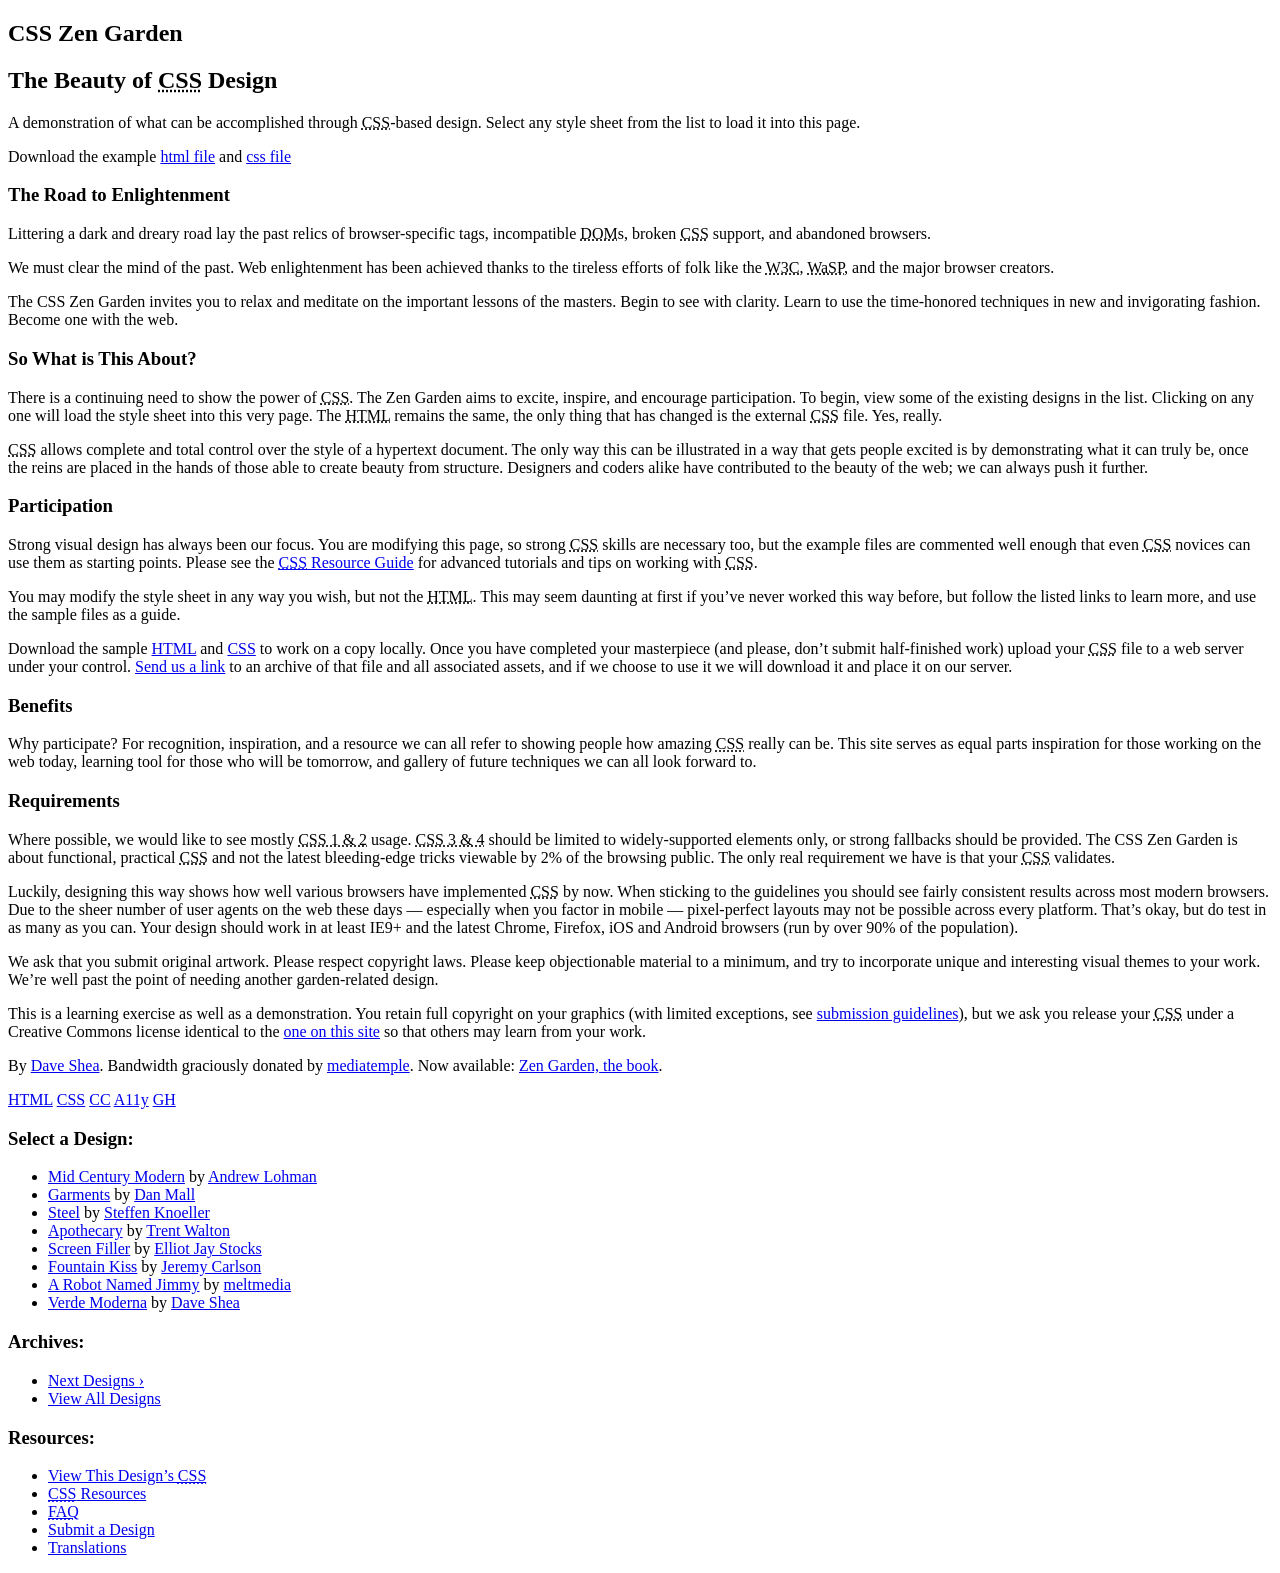
==== src/zen_index.html @ ac17bd85 "added zen garden html and css" ====
<!DOCTYPE html>
<html lang="en">
<head>
	<meta charset="utf-8">
	<title>CSS Zen Garden: The Beauty of CSS Design</title>

	<link rel="stylesheet" media="screen" href="style.css?v=8may2013">
	<link rel="alternate" type="application/rss+xml" title="RSS" href="http://www.csszengarden.com/zengarden.xml">

	<meta name="viewport" content="width=device-width, initial-scale=1.0">
	<meta name="author" content="Dave Shea">
	<meta name="description" content="A demonstration of what can be accomplished visually through CSS-based design.">
	<meta name="robots" content="all">


	<!--[if lt IE 9]>
	<script src="script/html5shiv.js"></script>
	<![endif]-->
</head>

<!--



	View source is a feature, not a bug. Thanks for your curiosity and
	interest in participating!

	Here are the submission guidelines for the new and improved csszengarden.com:

	- CSS3? Of course! Prefix for ALL browsers where necessary.
	- go responsive; test your layout at multiple screen sizes.
	- your browser testing baseline: IE9+, recent Chrome/Firefox/Safari, and iOS/Android
	- Graceful degradation is acceptable, and in fact highly encouraged.
	- use classes for styling. Don't use ids.
	- web fonts are cool, just make sure you have a license to share the files. Hosted 
	  services that are applied via the CSS file (ie. Google Fonts) will work fine, but
	  most that require custom HTML won't. TypeKit is supported, see the readme on this
	  page for usage instructions: https://github.com/mezzoblue/csszengarden.com/

	And a few tips on building your CSS file:

	- use :first-child, :last-child and :nth-child to get at non-classed elements
	- use ::before and ::after to create pseudo-elements for extra styling
	- use multiple background images to apply as many as you need to any element
	- use the Kellum Method for image replacement, if still needed. http://goo.gl/GXxdI
	- don't rely on the extra divs at the bottom. Use ::before and ::after instead.

		
-->

<body id="css-zen-garden">
<div class="page-wrapper">

	<section class="intro" id="zen-intro">
		<header role="banner">
			<h1>CSS Zen Garden</h1>
			<h2>The Beauty of <abbr title="Cascading Style Sheets">CSS</abbr> Design</h2>
		</header>

		<div class="summary" id="zen-summary" role="article">
			<p>A demonstration of what can be accomplished through <abbr title="Cascading Style Sheets">CSS</abbr>-based design. Select any style sheet from the list to load it into this page.</p>
			<p>Download the example <a href="/examples/index" title="This page's source HTML code, not to be modified.">html file</a> and <a href="/examples/style.css" title="This page's sample CSS, the file you may modify.">css file</a></p>
		</div>

		<div class="preamble" id="zen-preamble" role="article">
			<h3>The Road to Enlightenment</h3>
			<p>Littering a dark and dreary road lay the past relics of browser-specific tags, incompatible <abbr title="Document Object Model">DOM</abbr>s, broken <abbr title="Cascading Style Sheets">CSS</abbr> support, and abandoned browsers.</p>
			<p>We must clear the mind of the past. Web enlightenment has been achieved thanks to the tireless efforts of folk like the <abbr title="World Wide Web Consortium">W3C</abbr>, <abbr title="Web Standards Project">WaSP</abbr>, and the major browser creators.</p>
			<p>The CSS Zen Garden invites you to relax and meditate on the important lessons of the masters. Begin to see with clarity. Learn to use the time-honored techniques in new and invigorating fashion. Become one with the web.</p>
		</div>
	</section>

	<div class="main supporting" id="zen-supporting" role="main">
		<div class="explanation" id="zen-explanation" role="article">
			<h3>So What is This About?</h3>
			<p>There is a continuing need to show the power of <abbr title="Cascading Style Sheets">CSS</abbr>. The Zen Garden aims to excite, inspire, and encourage participation. To begin, view some of the existing designs in the list. Clicking on any one will load the style sheet into this very page. The <abbr title="HyperText Markup Language">HTML</abbr> remains the same, the only thing that has changed is the external <abbr title="Cascading Style Sheets">CSS</abbr> file. Yes, really.</p>
			<p><abbr title="Cascading Style Sheets">CSS</abbr> allows complete and total control over the style of a hypertext document. The only way this can be illustrated in a way that gets people excited is by demonstrating what it can truly be, once the reins are placed in the hands of those able to create beauty from structure. Designers and coders alike have contributed to the beauty of the web; we can always push it further.</p>
		</div>

		<div class="participation" id="zen-participation" role="article">
			<h3>Participation</h3>
			<p>Strong visual design has always been our focus. You are modifying this page, so strong <abbr title="Cascading Style Sheets">CSS</abbr> skills are necessary too, but the example files are commented well enough that even <abbr title="Cascading Style Sheets">CSS</abbr> novices can use them as starting points. Please see the <a href="http://www.mezzoblue.com/zengarden/resources/" title="A listing of CSS-related resources"><abbr title="Cascading Style Sheets">CSS</abbr> Resource Guide</a> for advanced tutorials and tips on working with <abbr title="Cascading Style Sheets">CSS</abbr>.</p>
			<p>You may modify the style sheet in any way you wish, but not the <abbr title="HyperText Markup Language">HTML</abbr>. This may seem daunting at first if you&#8217;ve never worked this way before, but follow the listed links to learn more, and use the sample files as a guide.</p>
			<p>Download the sample <a href="/examples/index" title="This page's source HTML code, not to be modified.">HTML</a> and <a href="/examples/style.css" title="This page's sample CSS, the file you may modify.">CSS</a> to work on a copy locally. Once you have completed your masterpiece (and please, don&#8217;t submit half-finished work) upload your <abbr title="Cascading Style Sheets">CSS</abbr> file to a web server under your control. <a href="http://www.mezzoblue.com/zengarden/submit/" title="Use the contact form to send us your CSS file">Send us a link</a> to an archive of that file and all associated assets, and if we choose to use it we will download it and place it on our server.</p>
		</div>

		<div class="benefits" id="zen-benefits" role="article">
			<h3>Benefits</h3>
			<p>Why participate? For recognition, inspiration, and a resource we can all refer to showing people how amazing <abbr title="Cascading Style Sheets">CSS</abbr> really can be. This site serves as equal parts inspiration for those working on the web today, learning tool for those who will be tomorrow, and gallery of future techniques we can all look forward to.</p>
		</div>

		<div class="requirements" id="zen-requirements" role="article">
			<h3>Requirements</h3>
			<p>Where possible, we would like to see mostly <abbr title="Cascading Style Sheets, levels 1 and 2">CSS 1 &amp; 2</abbr> usage. <abbr title="Cascading Style Sheets, levels 3 and 4">CSS 3 &amp; 4</abbr> should be limited to widely-supported elements only, or strong fallbacks should be provided. The CSS Zen Garden is about functional, practical <abbr title="Cascading Style Sheets">CSS</abbr> and not the latest bleeding-edge tricks viewable by 2% of the browsing public. The only real requirement we have is that your <abbr title="Cascading Style Sheets">CSS</abbr> validates.</p>
			<p>Luckily, designing this way shows how well various browsers have implemented <abbr title="Cascading Style Sheets">CSS</abbr> by now. When sticking to the guidelines you should see fairly consistent results across most modern browsers. Due to the sheer number of user agents on the web these days &#8212; especially when you factor in mobile &#8212; pixel-perfect layouts may not be possible across every platform. That&#8217;s okay, but do test in as many as you can. Your design should work in at least IE9+ and the latest Chrome, Firefox, iOS and Android browsers (run by over 90% of the population).</p>
			<p>We ask that you submit original artwork. Please respect copyright laws. Please keep objectionable material to a minimum, and try to incorporate unique and interesting visual themes to your work. We&#8217;re well past the point of needing another garden-related design.</p>
			<p>This is a learning exercise as well as a demonstration. You retain full copyright on your graphics (with limited exceptions, see <a href="http://www.mezzoblue.com/zengarden/submit/guidelines/">submission guidelines</a>), but we ask you release your <abbr title="Cascading Style Sheets">CSS</abbr> under a Creative Commons license identical to the <a href="http://creativecommons.org/licenses/by-nc-sa/3.0/" title="View the Zen Garden's license information.">one on this site</a> so that others may learn from your work.</p>
			<p role="contentinfo">By <a href="http://www.mezzoblue.com/">Dave Shea</a>. Bandwidth graciously donated by <a href="http://www.mediatemple.net/">mediatemple</a>. Now available: <a href="http://www.amazon.com/exec/obidos/ASIN/0321303474/mezzoblue-20/">Zen Garden, the book</a>.</p>
		</div>

		<footer>
			<a href="http://validator.w3.org/check/referer" title="Check the validity of this site&#8217;s HTML" class="zen-validate-html">HTML</a>
			<a href="http://jigsaw.w3.org/css-validator/check/referer" title="Check the validity of this site&#8217;s CSS" class="zen-validate-css">CSS</a>
			<a href="http://creativecommons.org/licenses/by-nc-sa/3.0/" title="View the Creative Commons license of this site: Attribution-NonCommercial-ShareAlike." class="zen-license">CC</a>
			<a href="http://mezzoblue.com/zengarden/faq/#aaa" title="Read about the accessibility of this site" class="zen-accessibility">A11y</a>
			<a href="https://github.com/mezzoblue/csszengarden.com" title="Fork this site on Github" class="zen-github">GH</a>
		</footer>

	</div>


	<aside class="sidebar" role="complementary">
		<div class="wrapper">

			<div class="design-selection" id="design-selection">
				<h3 class="select">Select a Design:</h3>
				<nav role="navigation">
					<ul>
					<li>
						<a href="/221/" class="design-name">Mid Century Modern</a> by						<a href="http://andrewlohman.com/" class="designer-name">Andrew Lohman</a>
					</li>					<li>
						<a href="/220/" class="design-name">Garments</a> by						<a href="http://danielmall.com/" class="designer-name">Dan Mall</a>
					</li>					<li>
						<a href="/219/" class="design-name">Steel</a> by						<a href="http://steffen-knoeller.de" class="designer-name">Steffen Knoeller</a>
					</li>					<li>
						<a href="/218/" class="design-name">Apothecary</a> by						<a href="http://trentwalton.com" class="designer-name">Trent Walton</a>
					</li>					<li>
						<a href="/217/" class="design-name">Screen Filler</a> by						<a href="http://elliotjaystocks.com/" class="designer-name">Elliot Jay Stocks</a>
					</li>					<li>
						<a href="/216/" class="design-name">Fountain Kiss</a> by						<a href="http://jeremycarlson.com" class="designer-name">Jeremy Carlson</a>
					</li>					<li>
						<a href="/215/" class="design-name">A Robot Named Jimmy</a> by						<a href="http://meltmedia.com/" class="designer-name">meltmedia</a>
					</li>					<li>
						<a href="/214/" class="design-name">Verde Moderna</a> by						<a href="http://www.mezzoblue.com/" class="designer-name">Dave Shea</a>
					</li>					</ul>
				</nav>
			</div>

			<div class="design-archives" id="design-archives">
				<h3 class="archives">Archives:</h3>
				<nav role="navigation">
					<ul>
						<li class="next">
							<a href="/214/page1">
								Next Designs <span class="indicator">&rsaquo;</span>
							</a>
						</li>
						<li class="viewall">
							<a href="http://www.mezzoblue.com/zengarden/alldesigns/" title="View every submission to the Zen Garden.">
								View All Designs							</a>
						</li>
					</ul>
				</nav>
			</div>

			<div class="zen-resources" id="zen-resources">
				<h3 class="resources">Resources:</h3>
				<ul>
					<li class="view-css">
						<a href="style.css" title="View the source CSS file of the currently-viewed design.">
							View This Design&#8217;s <abbr title="Cascading Style Sheets">CSS</abbr>						</a>
					</li>
					<li class="css-resources">
						<a href="http://www.mezzoblue.com/zengarden/resources/" title="Links to great sites with information on using CSS.">
							<abbr title="Cascading Style Sheets">CSS</abbr> Resources						</a>
					</li>
					<li class="zen-faq">
						<a href="http://www.mezzoblue.com/zengarden/faq/" title="A list of Frequently Asked Questions about the Zen Garden.">
							<abbr title="Frequently Asked Questions">FAQ</abbr>						</a>
					</li>
					<li class="zen-submit">
						<a href="http://www.mezzoblue.com/zengarden/submit/" title="Send in your own CSS file.">
							Submit a Design						</a>
					</li>
					<li class="zen-translations">
						<a href="http://www.mezzoblue.com/zengarden/translations/" title="View translated versions of this page.">
							Translations						</a>
					</li>
				</ul>
			</div>
		</div>
	</aside>


</div>

<!--

	These superfluous divs/spans were originally provided as catch-alls to add extra imagery.
	These days we have full ::before and ::after support, favour using those instead.
	These only remain for historical design compatibility. They might go away one day.
		
-->
<div class="extra1" role="presentation"></div><div class="extra2" role="presentation"></div><div class="extra3" role="presentation"></div>
<div class="extra4" role="presentation"></div><div class="extra5" role="presentation"></div><div class="extra6" role="presentation"></div>

</body>
</html>
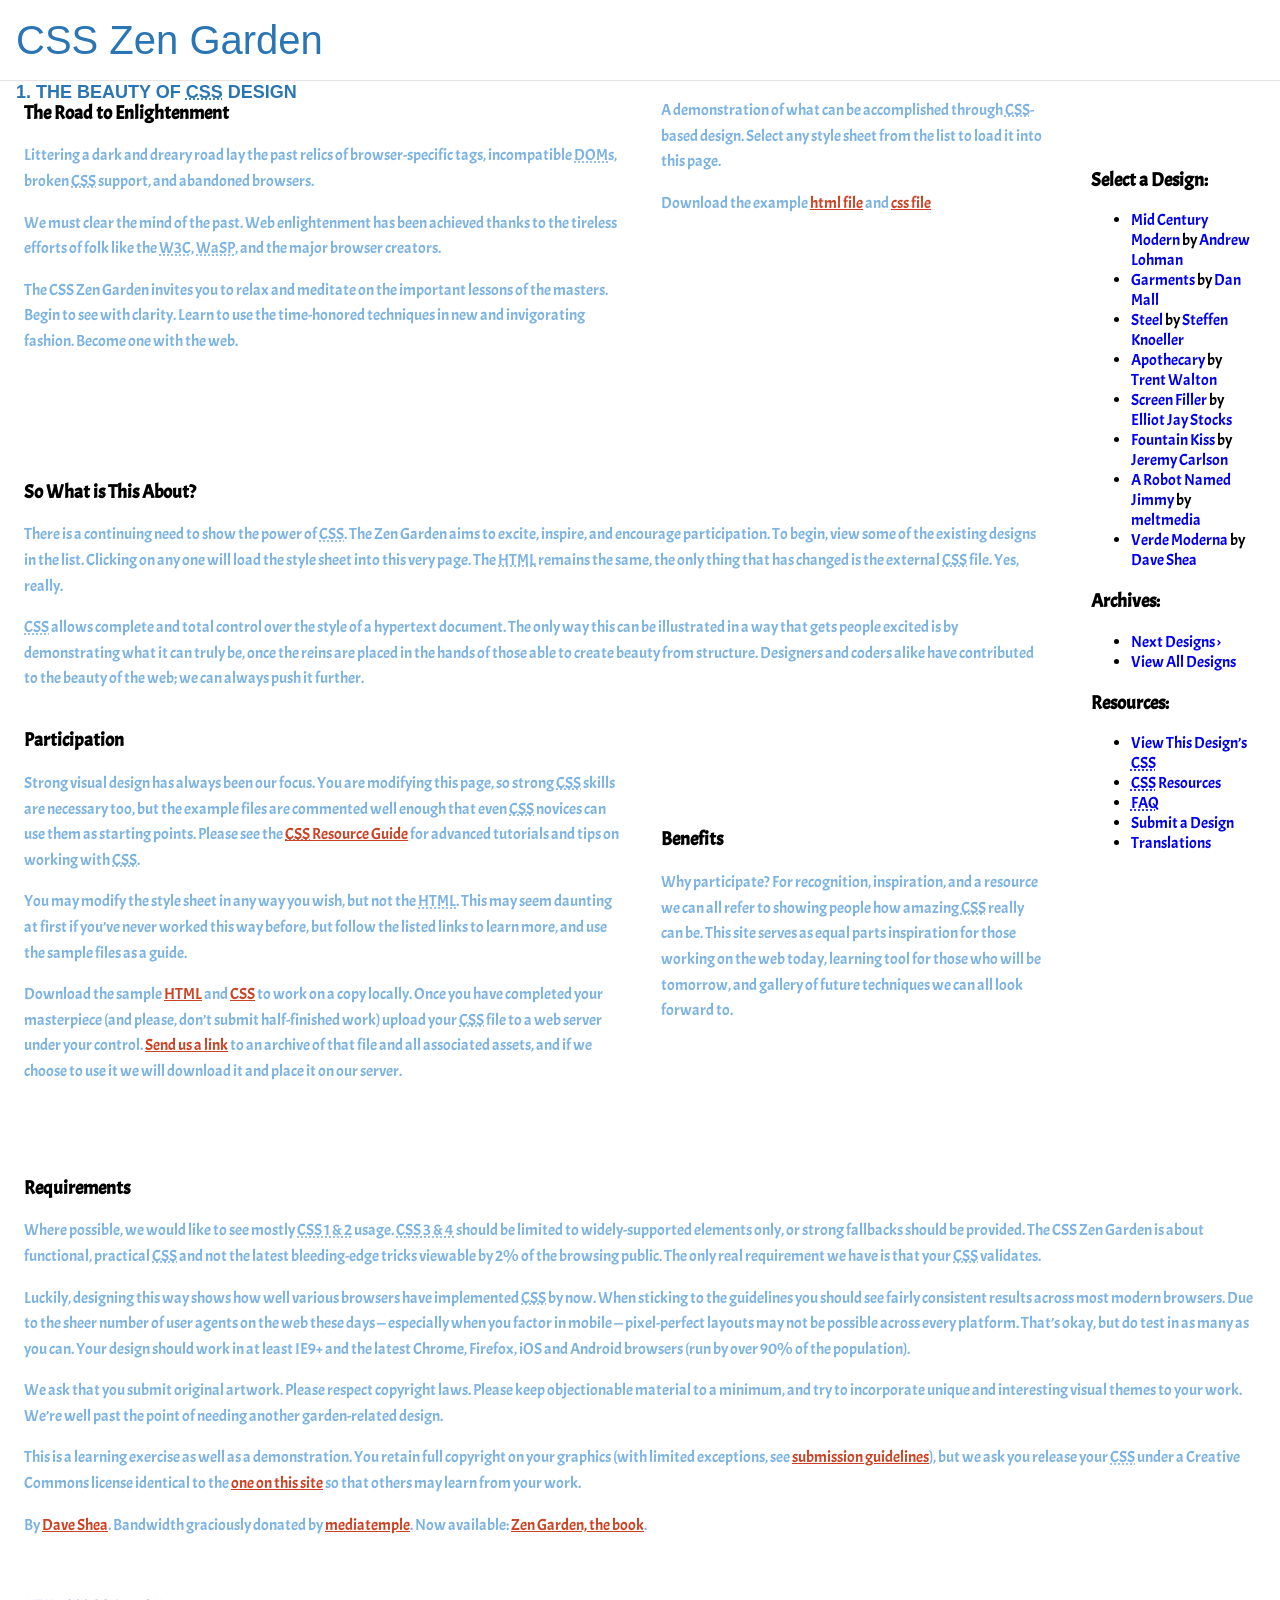
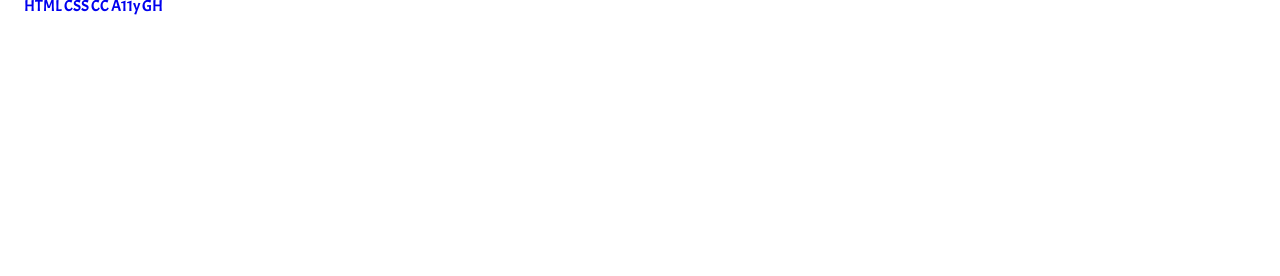
==== commit 4019eec3: "Did a lot of stuff" ====
--- a/src/zen_index.html
+++ b/src/zen_index.html
@@ -1,21 +1,21 @@
 <!DOCTYPE html>
 <html lang="en">
+
 <head>
-	<meta charset="utf-8">
-	<title>CSS Zen Garden: The Beauty of CSS Design</title>
-
-	<link rel="stylesheet" media="screen" href="style.css?v=8may2013">
-	<link rel="alternate" type="application/rss+xml" title="RSS" href="http://www.csszengarden.com/zengarden.xml">
-
-	<meta name="viewport" content="width=device-width, initial-scale=1.0">
-	<meta name="author" content="Dave Shea">
-	<meta name="description" content="A demonstration of what can be accomplished visually through CSS-based design.">
-	<meta name="robots" content="all">
-
-
-	<!--[if lt IE 9]>
-	<script src="script/html5shiv.js"></script>
-	<![endif]-->
+    <meta charset="utf-8" />
+    <title>CSS Zen Garden: The Beauty of CSS Design</title>
+
+    <link rel="stylesheet" media="screen" href="/src/scss/styles.css" />
+    <link rel="alternate" type="application/rss+xml" title="RSS" href="http://www.csszengarden.com/zengarden.xml" />
+
+    <meta name="viewport" content="width=device-width, initial-scale=1.0" />
+    <meta name="author" content="Dave Shea" />
+    <meta name="description" content="A demonstration of what can be accomplished visually through CSS-based design." />
+    <meta name="robots" content="all" />
+
+    <!--[if lt IE 9]>
+      <script src="script/html5shiv.js"></script>
+    <![endif]-->
 </head>
 
 <!--
@@ -49,150 +49,356 @@
 -->
 
 <body id="css-zen-garden">
-<div class="page-wrapper">
-
-	<section class="intro" id="zen-intro">
-		<header role="banner">
-			<h1>CSS Zen Garden</h1>
-			<h2>The Beauty of <abbr title="Cascading Style Sheets">CSS</abbr> Design</h2>
-		</header>
-
-		<div class="summary" id="zen-summary" role="article">
-			<p>A demonstration of what can be accomplished through <abbr title="Cascading Style Sheets">CSS</abbr>-based design. Select any style sheet from the list to load it into this page.</p>
-			<p>Download the example <a href="/examples/index" title="This page's source HTML code, not to be modified.">html file</a> and <a href="/examples/style.css" title="This page's sample CSS, the file you may modify.">css file</a></p>
-		</div>
-
-		<div class="preamble" id="zen-preamble" role="article">
-			<h3>The Road to Enlightenment</h3>
-			<p>Littering a dark and dreary road lay the past relics of browser-specific tags, incompatible <abbr title="Document Object Model">DOM</abbr>s, broken <abbr title="Cascading Style Sheets">CSS</abbr> support, and abandoned browsers.</p>
-			<p>We must clear the mind of the past. Web enlightenment has been achieved thanks to the tireless efforts of folk like the <abbr title="World Wide Web Consortium">W3C</abbr>, <abbr title="Web Standards Project">WaSP</abbr>, and the major browser creators.</p>
-			<p>The CSS Zen Garden invites you to relax and meditate on the important lessons of the masters. Begin to see with clarity. Learn to use the time-honored techniques in new and invigorating fashion. Become one with the web.</p>
-		</div>
-	</section>
-
-	<div class="main supporting" id="zen-supporting" role="main">
-		<div class="explanation" id="zen-explanation" role="article">
-			<h3>So What is This About?</h3>
-			<p>There is a continuing need to show the power of <abbr title="Cascading Style Sheets">CSS</abbr>. The Zen Garden aims to excite, inspire, and encourage participation. To begin, view some of the existing designs in the list. Clicking on any one will load the style sheet into this very page. The <abbr title="HyperText Markup Language">HTML</abbr> remains the same, the only thing that has changed is the external <abbr title="Cascading Style Sheets">CSS</abbr> file. Yes, really.</p>
-			<p><abbr title="Cascading Style Sheets">CSS</abbr> allows complete and total control over the style of a hypertext document. The only way this can be illustrated in a way that gets people excited is by demonstrating what it can truly be, once the reins are placed in the hands of those able to create beauty from structure. Designers and coders alike have contributed to the beauty of the web; we can always push it further.</p>
-		</div>
-
-		<div class="participation" id="zen-participation" role="article">
-			<h3>Participation</h3>
-			<p>Strong visual design has always been our focus. You are modifying this page, so strong <abbr title="Cascading Style Sheets">CSS</abbr> skills are necessary too, but the example files are commented well enough that even <abbr title="Cascading Style Sheets">CSS</abbr> novices can use them as starting points. Please see the <a href="http://www.mezzoblue.com/zengarden/resources/" title="A listing of CSS-related resources"><abbr title="Cascading Style Sheets">CSS</abbr> Resource Guide</a> for advanced tutorials and tips on working with <abbr title="Cascading Style Sheets">CSS</abbr>.</p>
-			<p>You may modify the style sheet in any way you wish, but not the <abbr title="HyperText Markup Language">HTML</abbr>. This may seem daunting at first if you&#8217;ve never worked this way before, but follow the listed links to learn more, and use the sample files as a guide.</p>
-			<p>Download the sample <a href="/examples/index" title="This page's source HTML code, not to be modified.">HTML</a> and <a href="/examples/style.css" title="This page's sample CSS, the file you may modify.">CSS</a> to work on a copy locally. Once you have completed your masterpiece (and please, don&#8217;t submit half-finished work) upload your <abbr title="Cascading Style Sheets">CSS</abbr> file to a web server under your control. <a href="http://www.mezzoblue.com/zengarden/submit/" title="Use the contact form to send us your CSS file">Send us a link</a> to an archive of that file and all associated assets, and if we choose to use it we will download it and place it on our server.</p>
-		</div>
-
-		<div class="benefits" id="zen-benefits" role="article">
-			<h3>Benefits</h3>
-			<p>Why participate? For recognition, inspiration, and a resource we can all refer to showing people how amazing <abbr title="Cascading Style Sheets">CSS</abbr> really can be. This site serves as equal parts inspiration for those working on the web today, learning tool for those who will be tomorrow, and gallery of future techniques we can all look forward to.</p>
-		</div>
-
-		<div class="requirements" id="zen-requirements" role="article">
-			<h3>Requirements</h3>
-			<p>Where possible, we would like to see mostly <abbr title="Cascading Style Sheets, levels 1 and 2">CSS 1 &amp; 2</abbr> usage. <abbr title="Cascading Style Sheets, levels 3 and 4">CSS 3 &amp; 4</abbr> should be limited to widely-supported elements only, or strong fallbacks should be provided. The CSS Zen Garden is about functional, practical <abbr title="Cascading Style Sheets">CSS</abbr> and not the latest bleeding-edge tricks viewable by 2% of the browsing public. The only real requirement we have is that your <abbr title="Cascading Style Sheets">CSS</abbr> validates.</p>
-			<p>Luckily, designing this way shows how well various browsers have implemented <abbr title="Cascading Style Sheets">CSS</abbr> by now. When sticking to the guidelines you should see fairly consistent results across most modern browsers. Due to the sheer number of user agents on the web these days &#8212; especially when you factor in mobile &#8212; pixel-perfect layouts may not be possible across every platform. That&#8217;s okay, but do test in as many as you can. Your design should work in at least IE9+ and the latest Chrome, Firefox, iOS and Android browsers (run by over 90% of the population).</p>
-			<p>We ask that you submit original artwork. Please respect copyright laws. Please keep objectionable material to a minimum, and try to incorporate unique and interesting visual themes to your work. We&#8217;re well past the point of needing another garden-related design.</p>
-			<p>This is a learning exercise as well as a demonstration. You retain full copyright on your graphics (with limited exceptions, see <a href="http://www.mezzoblue.com/zengarden/submit/guidelines/">submission guidelines</a>), but we ask you release your <abbr title="Cascading Style Sheets">CSS</abbr> under a Creative Commons license identical to the <a href="http://creativecommons.org/licenses/by-nc-sa/3.0/" title="View the Zen Garden's license information.">one on this site</a> so that others may learn from your work.</p>
-			<p role="contentinfo">By <a href="http://www.mezzoblue.com/">Dave Shea</a>. Bandwidth graciously donated by <a href="http://www.mediatemple.net/">mediatemple</a>. Now available: <a href="http://www.amazon.com/exec/obidos/ASIN/0321303474/mezzoblue-20/">Zen Garden, the book</a>.</p>
-		</div>
-
-		<footer>
-			<a href="http://validator.w3.org/check/referer" title="Check the validity of this site&#8217;s HTML" class="zen-validate-html">HTML</a>
-			<a href="http://jigsaw.w3.org/css-validator/check/referer" title="Check the validity of this site&#8217;s CSS" class="zen-validate-css">CSS</a>
-			<a href="http://creativecommons.org/licenses/by-nc-sa/3.0/" title="View the Creative Commons license of this site: Attribution-NonCommercial-ShareAlike." class="zen-license">CC</a>
-			<a href="http://mezzoblue.com/zengarden/faq/#aaa" title="Read about the accessibility of this site" class="zen-accessibility">A11y</a>
-			<a href="https://github.com/mezzoblue/csszengarden.com" title="Fork this site on Github" class="zen-github">GH</a>
-		</footer>
-
-	</div>
-
-
-	<aside class="sidebar" role="complementary">
-		<div class="wrapper">
-
-			<div class="design-selection" id="design-selection">
-				<h3 class="select">Select a Design:</h3>
-				<nav role="navigation">
-					<ul>
-					<li>
-						<a href="/221/" class="design-name">Mid Century Modern</a> by						<a href="http://andrewlohman.com/" class="designer-name">Andrew Lohman</a>
-					</li>					<li>
-						<a href="/220/" class="design-name">Garments</a> by						<a href="http://danielmall.com/" class="designer-name">Dan Mall</a>
-					</li>					<li>
-						<a href="/219/" class="design-name">Steel</a> by						<a href="http://steffen-knoeller.de" class="designer-name">Steffen Knoeller</a>
-					</li>					<li>
-						<a href="/218/" class="design-name">Apothecary</a> by						<a href="http://trentwalton.com" class="designer-name">Trent Walton</a>
-					</li>					<li>
-						<a href="/217/" class="design-name">Screen Filler</a> by						<a href="http://elliotjaystocks.com/" class="designer-name">Elliot Jay Stocks</a>
-					</li>					<li>
-						<a href="/216/" class="design-name">Fountain Kiss</a> by						<a href="http://jeremycarlson.com" class="designer-name">Jeremy Carlson</a>
-					</li>					<li>
-						<a href="/215/" class="design-name">A Robot Named Jimmy</a> by						<a href="http://meltmedia.com/" class="designer-name">meltmedia</a>
-					</li>					<li>
-						<a href="/214/" class="design-name">Verde Moderna</a> by						<a href="http://www.mezzoblue.com/" class="designer-name">Dave Shea</a>
-					</li>					</ul>
-				</nav>
-			</div>
-
-			<div class="design-archives" id="design-archives">
-				<h3 class="archives">Archives:</h3>
-				<nav role="navigation">
-					<ul>
-						<li class="next">
-							<a href="/214/page1">
-								Next Designs <span class="indicator">&rsaquo;</span>
-							</a>
-						</li>
-						<li class="viewall">
-							<a href="http://www.mezzoblue.com/zengarden/alldesigns/" title="View every submission to the Zen Garden.">
-								View All Designs							</a>
-						</li>
-					</ul>
-				</nav>
-			</div>
-
-			<div class="zen-resources" id="zen-resources">
-				<h3 class="resources">Resources:</h3>
-				<ul>
-					<li class="view-css">
-						<a href="style.css" title="View the source CSS file of the currently-viewed design.">
-							View This Design&#8217;s <abbr title="Cascading Style Sheets">CSS</abbr>						</a>
-					</li>
-					<li class="css-resources">
-						<a href="http://www.mezzoblue.com/zengarden/resources/" title="Links to great sites with information on using CSS.">
-							<abbr title="Cascading Style Sheets">CSS</abbr> Resources						</a>
-					</li>
-					<li class="zen-faq">
-						<a href="http://www.mezzoblue.com/zengarden/faq/" title="A list of Frequently Asked Questions about the Zen Garden.">
-							<abbr title="Frequently Asked Questions">FAQ</abbr>						</a>
-					</li>
-					<li class="zen-submit">
-						<a href="http://www.mezzoblue.com/zengarden/submit/" title="Send in your own CSS file.">
-							Submit a Design						</a>
-					</li>
-					<li class="zen-translations">
-						<a href="http://www.mezzoblue.com/zengarden/translations/" title="View translated versions of this page.">
-							Translations						</a>
-					</li>
-				</ul>
-			</div>
-		</div>
-	</aside>
-
-
-</div>
-
-<!--
+    <div class="page-wrapper">
+        <section class="intro" id="zen-intro">
+            <header role="banner">
+                <h1>CSS Zen Garden</h1>
+                <h2>
+                    The Beauty of <abbr title="Cascading Style Sheets">CSS</abbr> Design
+                </h2>
+            </header>
+
+            <div class="summary" id="zen-summary" role="article">
+                <p>
+                    A demonstration of what can be accomplished through
+                    <abbr title="Cascading Style Sheets">CSS</abbr>-based design. Select any style sheet from the list to load it into this page.
+                </p>
+                <p>
+                    Download the example
+                    <a href="/examples/index" title="This page's source HTML code, not to be modified.">html file</a
+            >
+            and
+            <a
+              href="/examples/style.css"
+              title="This page's sample CSS, the file you may modify."
+              >css file</a
+            >
+          </p>
+        </div>
+
+        <div class="preamble" id="zen-preamble" role="article">
+          <h3>The Road to Enlightenment</h3>
+          <p>
+            Littering a dark and dreary road lay the past relics of
+            browser-specific tags, incompatible
+            <abbr title="Document Object Model">DOM</abbr>s, broken
+            <abbr title="Cascading Style Sheets">CSS</abbr> support, and
+            abandoned browsers.
+          </p>
+          <p>
+            We must clear the mind of the past. Web enlightenment has been
+            achieved thanks to the tireless efforts of folk like the
+            <abbr title="World Wide Web Consortium">W3C</abbr>,
+            <abbr title="Web Standards Project">WaSP</abbr>, and the major
+            browser creators.
+          </p>
+          <p>
+            The CSS Zen Garden invites you to relax and meditate on the
+            important lessons of the masters. Begin to see with clarity. Learn
+            to use the time-honored techniques in new and invigorating fashion.
+            Become one with the web.
+          </p>
+        </div>
+      </section>
+
+      <div class="main-supporting" id="zen-supporting" role="main">
+        <div class="explaination" id="zen-explanation" role="article">
+          <h3>So What is This About?</h3>
+          <p>
+            There is a continuing need to show the power of
+            <abbr title="Cascading Style Sheets">CSS</abbr>. The Zen Garden aims
+            to excite, inspire, and encourage participation. To begin, view some
+            of the existing designs in the list. Clicking on any one will load
+            the style sheet into this very page. The
+            <abbr title="HyperText Markup Language">HTML</abbr> remains the
+            same, the only thing that has changed is the external
+            <abbr title="Cascading Style Sheets">CSS</abbr> file. Yes, really.
+          </p>
+          <p>
+            <abbr title="Cascading Style Sheets">CSS</abbr> allows complete and
+            total control over the style of a hypertext document. The only way
+            this can be illustrated in a way that gets people excited is by
+            demonstrating what it can truly be, once the reins are placed in the
+            hands of those able to create beauty from structure. Designers and
+            coders alike have contributed to the beauty of the web; we can
+            always push it further.
+          </p>
+        </div>
+
+        <div class="participation" id="zen-participation" role="article">
+          <h3>Participation</h3>
+          <p>
+            Strong visual design has always been our focus. You are modifying
+            this page, so strong
+            <abbr title="Cascading Style Sheets">CSS</abbr> skills are necessary
+            too, but the example files are commented well enough that even
+            <abbr title="Cascading Style Sheets">CSS</abbr> novices can use them
+            as starting points. Please see the
+            <a
+              href="http://www.mezzoblue.com/zengarden/resources/"
+              title="A listing of CSS-related resources"
+              ><abbr title="Cascading Style Sheets">CSS</abbr> Resource Guide</a
+            >
+            for advanced tutorials and tips on working with
+            <abbr title="Cascading Style Sheets">CSS</abbr>.
+          </p>
+          <p>
+            You may modify the style sheet in any way you wish, but not the
+            <abbr title="HyperText Markup Language">HTML</abbr>. This may seem
+            daunting at first if you&#8217;ve never worked this way before, but
+            follow the listed links to learn more, and use the sample files as a
+            guide.
+          </p>
+          <p>
+            Download the sample
+            <a
+              href="/examples/index"
+              title="This page's source HTML code, not to be modified."
+              >HTML</a
+            >
+            and
+            <a
+              href="/examples/style.css"
+              title="This page's sample CSS, the file you may modify."
+              >CSS</a
+            >
+            to work on a copy locally. Once you have completed your masterpiece
+            (and please, don&#8217;t submit half-finished work) upload your
+            <abbr title="Cascading Style Sheets">CSS</abbr> file to a web server
+            under your control.
+            <a
+              href="http://www.mezzoblue.com/zengarden/submit/"
+              title="Use the contact form to send us your CSS file"
+              >Send us a link</a
+            >
+            to an archive of that file and all associated assets, and if we
+            choose to use it we will download it and place it on our server.
+          </p>
+        </div>
+
+        <div class="benefits" id="zen-benefits" role="article">
+          <h3>Benefits</h3>
+          <p>
+            Why participate? For recognition, inspiration, and a resource we can
+            all refer to showing people how amazing
+            <abbr title="Cascading Style Sheets">CSS</abbr> really can be. This
+            site serves as equal parts inspiration for those working on the web
+            today, learning tool for those who will be tomorrow, and gallery of
+            future techniques we can all look forward to.
+          </p>
+        </div>
+
+        <div class="requirements" id="zen-requirements" role="article">
+          <h3>Requirements</h3>
+          <p>
+            Where possible, we would like to see mostly
+            <abbr title="Cascading Style Sheets, levels 1 and 2"
+              >CSS 1 &amp; 2</abbr
+            >
+            usage.
+            <abbr title="Cascading Style Sheets, levels 3 and 4"
+              >CSS 3 &amp; 4</abbr
+            >
+            should be limited to widely-supported elements only, or strong
+            fallbacks should be provided. The CSS Zen Garden is about
+            functional, practical
+            <abbr title="Cascading Style Sheets">CSS</abbr> and not the latest
+            bleeding-edge tricks viewable by 2% of the browsing public. The only
+            real requirement we have is that your
+            <abbr title="Cascading Style Sheets">CSS</abbr> validates.
+          </p>
+          <p>
+            Luckily, designing this way shows how well various browsers have
+            implemented <abbr title="Cascading Style Sheets">CSS</abbr> by now.
+            When sticking to the guidelines you should see fairly consistent
+            results across most modern browsers. Due to the sheer number of user
+            agents on the web these days &#8212; especially when you factor in
+            mobile &#8212; pixel-perfect layouts may not be possible across
+            every platform. That&#8217;s okay, but do test in as many as you
+            can. Your design should work in at least IE9+ and the latest Chrome,
+            Firefox, iOS and Android browsers (run by over 90% of the
+            population).
+          </p>
+          <p>
+            We ask that you submit original artwork. Please respect copyright
+            laws. Please keep objectionable material to a minimum, and try to
+            incorporate unique and interesting visual themes to your work.
+            We&#8217;re well past the point of needing another garden-related
+            design.
+          </p>
+          <p>
+            This is a learning exercise as well as a demonstration. You retain
+            full copyright on your graphics (with limited exceptions, see
+            <a href="http://www.mezzoblue.com/zengarden/submit/guidelines/"
+              >submission guidelines</a
+            >), but we ask you release your
+            <abbr title="Cascading Style Sheets">CSS</abbr> under a Creative
+            Commons license identical to the
+            <a
+              href="http://creativecommons.org/licenses/by-nc-sa/3.0/"
+              title="View the Zen Garden's license information."
+              >one on this site</a
+            >
+            so that others may learn from your work.
+          </p>
+          <p role="contentinfo">
+            By <a href="http://www.mezzoblue.com/">Dave Shea</a>. Bandwidth graciously donated by
+                    <a href="http://www.mediatemple.net/">mediatemple</a>. Now available:
+                    <a href="http://www.amazon.com/exec/obidos/ASIN/0321303474/mezzoblue-20/">Zen Garden, the book</a
+            >.
+          </p>
+        </div>
+
+        <footer>
+          <a
+            href="http://validator.w3.org/check/referer"
+            title="Check the validity of this site&#8217;s HTML"
+            class="zen-validate-html"
+            >HTML</a
+          >
+          <a
+            href="http://jigsaw.w3.org/css-validator/check/referer"
+            title="Check the validity of this site&#8217;s CSS"
+            class="zen-validate-css"
+            >CSS</a
+          >
+          <a
+            href="http://creativecommons.org/licenses/by-nc-sa/3.0/"
+            title="View the Creative Commons license of this site: Attribution-NonCommercial-ShareAlike."
+            class="zen-license"
+            >CC</a
+          >
+          <a
+            href="http://mezzoblue.com/zengarden/faq/#aaa"
+            title="Read about the accessibility of this site"
+            class="zen-accessibility"
+            >A11y</a
+          >
+          <a
+            href="https://github.com/mezzoblue/csszengarden.com"
+            title="Fork this site on Github"
+            class="zen-github"
+            >GH</a
+          >
+        </footer>
+      </div>
+
+      <aside class="sidebar" role="complementary">
+        <div class="wrapper">
+          <div class="design-selection" id="design-selection">
+            <h3 class="select">Select a Design:</h3>
+            <nav role="navigation">
+              <ul>
+                <li>
+                  <a href="/221/" class="design-name">Mid Century Modern</a> by
+                    <a href="http://andrewlohman.com/" class="designer-name">Andrew Lohman</a
+                  >
+                </li>
+                <li>
+                  <a href="/220/" class="design-name">Garments</a> by
+                    <a href="http://danielmall.com/" class="designer-name">Dan Mall</a
+                  >
+                </li>
+                <li>
+                  <a href="/219/" class="design-name">Steel</a> by
+                    <a href="http://steffen-knoeller.de" class="designer-name">Steffen Knoeller</a
+                  >
+                </li>
+                <li>
+                  <a href="/218/" class="design-name">Apothecary</a> by
+                    <a href="http://trentwalton.com" class="designer-name">Trent Walton</a
+                  >
+                </li>
+                <li>
+                  <a href="/217/" class="design-name">Screen Filler</a> by
+                    <a href="http://elliotjaystocks.com/" class="designer-name">Elliot Jay Stocks</a
+                  >
+                </li>
+                <li>
+                  <a href="/216/" class="design-name">Fountain Kiss</a> by
+                    <a href="http://jeremycarlson.com" class="designer-name">Jeremy Carlson</a
+                  >
+                </li>
+                <li>
+                  <a href="/215/" class="design-name">A Robot Named Jimmy</a> by
+                    <a href="http://meltmedia.com/" class="designer-name">meltmedia</a
+                  >
+                </li>
+                <li>
+                  <a href="/214/" class="design-name">Verde Moderna</a> by
+                    <a href="http://www.mezzoblue.com/" class="designer-name">Dave Shea</a
+                  >
+                </li>
+              </ul>
+            </nav>
+          </div>
+
+          <div class="design-archives" id="design-archives">
+            <h3 class="archives">Archives:</h3>
+            <nav role="navigation">
+              <ul>
+                <li class="next">
+                  <a href="/214/page1">
+                    Next Designs <span class="indicator">&rsaquo;</span>
+                  </a>
+                    </li>
+                    <li class="viewall">
+                        <a href="http://www.mezzoblue.com/zengarden/alldesigns/" title="View every submission to the Zen Garden.">
+                    View All Designs
+                  </a>
+                    </li>
+                    </ul>
+                    </nav>
+            </div>
+
+            <div class="zen-resources" id="zen-resources">
+                <h3 class="resources">Resources:</h3>
+                <ul>
+                    <li class="view-css">
+                        <a href="style.css" title="View the source CSS file of the currently-viewed design.">
+                  View This Design&#8217;s
+                  <abbr title="Cascading Style Sheets">CSS</abbr>
+                </a>
+                    </li>
+                    <li class="css-resources">
+                        <a href="http://www.mezzoblue.com/zengarden/resources/" title="Links to great sites with information on using CSS.">
+                            <abbr title="Cascading Style Sheets">CSS</abbr> Resources
+                        </a>
+                    </li>
+                    <li class="zen-faq">
+                        <a href="http://www.mezzoblue.com/zengarden/faq/" title="A list of Frequently Asked Questions about the Zen Garden.">
+                            <abbr title="Frequently Asked Questions">FAQ</abbr>
+                        </a>
+                    </li>
+                    <li class="zen-submit">
+                        <a href="http://www.mezzoblue.com/zengarden/submit/" title="Send in your own CSS file.">
+                  Submit a Design
+                </a>
+                    </li>
+                    <li class="zen-translations">
+                        <a href="http://www.mezzoblue.com/zengarden/translations/" title="View translated versions of this page.">
+                  Translations
+                </a>
+                    </li>
+                </ul>
+            </div>
+    </div>
+    </aside>
+    </div>
+
+    <!--
 
 	These superfluous divs/spans were originally provided as catch-alls to add extra imagery.
 	These days we have full ::before and ::after support, favour using those instead.
 	These only remain for historical design compatibility. They might go away one day.
 		
 -->
-<div class="extra1" role="presentation"></div><div class="extra2" role="presentation"></div><div class="extra3" role="presentation"></div>
-<div class="extra4" role="presentation"></div><div class="extra5" role="presentation"></div><div class="extra6" role="presentation"></div>
-
+    <div class="extra1" role="presentation"></div>
+    <div class="extra2" role="presentation"></div>
+    <div class="extra3" role="presentation"></div>
+    <div class="extra4" role="presentation"></div>
+    <div class="extra5" role="presentation"></div>
+    <div class="extra6" role="presentation"></div>
 </body>
+
 </html>
--- a/src/scss/styles.css
+++ b/src/scss/styles.css
@@ -0,0 +1,1188 @@
+@import url("https://fonts.googleapis.com/css2?family=Roboto:wght@400;500&display=swap");
+@import url("https://fonts.googleapis.com/css2?family=IM+Fell+English+SC&family=Merriweather&display=swap");
+@import url("https://fonts.googleapis.com/css2?family=Acme&family=IM+Fell+English+SC&family=Merriweather&display=swap");
+.cd-box {
+  /* this is the container of various design elements - i.e. the 2 logo of the assets section */
+  border: 1px solid #000000;
+  border-radius: 3px;
+  background: #ffffff;
+  box-shadow: 0 1px 1px rgba(0, 0, 0, 0.05);
+  padding: 6px;
+}
+
+#css-zen-garden {
+  margin: 0 auto;
+}
+
+@media (max-width: 35em) {
+  .page-wrapper {
+    padding: 0.5em;
+    display: grid;
+    grid-template-columns: 1fr 1fr;
+    grid-template-rows: repeat(20, 4%);
+    gap: 0.5em;
+  }
+
+  .intro {
+    display: grid;
+    grid-template-columns: 1fr 1fr;
+    grid-template-rows: auto;
+    grid-column: 1/3;
+    gap: 0.5em;
+    z-index: 1;
+  }
+
+  [role=banner] {
+    grid-column-start: 1;
+    grid-column-end: 4;
+    grid-row-start: 1;
+    grid-row-end: 2;
+    background-color: #313131;
+  }
+
+  .summary {
+    grid-column: 1/2;
+    grid-row-start: 2;
+    grid-row-end: 3;
+  }
+
+  .preamble {
+    grid-column-start: 1;
+    grid-column-end: 3;
+    grid-row: 3;
+    grid-row-end: 4;
+  }
+
+  .main-supporting {
+    display: grid;
+    grid-template-columns: 1fr 1fr;
+    grid-template-rows: repeat(15, 11%);
+    grid-column: 1/3;
+    grid-row: 4/18;
+    gap: 0.5em;
+  }
+
+  .explaination {
+    grid-column-start: 1;
+    grid-column-end: 3;
+    grid-row-start: 2;
+    grid-row-end: 4;
+    margin-top: 40px;
+  }
+
+  .participation {
+    grid-column-start: 1;
+    grid-column-end: 3;
+    grid-row-start: 6;
+    grid-row-end: 8;
+  }
+
+  .benefits {
+    grid-column-start: 2;
+    grid-column-end: 3;
+    grid-row-start: 4;
+    grid-row-end: 6;
+  }
+
+  .requirements {
+    grid-column-start: 1;
+    grid-column-end: 4;
+    grid-row-start: 8;
+    grid-row-end: 12;
+    margin-top: 10px;
+    margin-bottom: -10px;
+  }
+
+  footer {
+    grid-column-start: 1;
+    grid-column-end: 4;
+    grid-row-start: 14;
+    grid-row-end: 15;
+  }
+
+  .sidebar {
+    grid-column-start: 1;
+    grid-column-end: 4;
+    grid-row-start: 20;
+    grid-row-end: 23;
+    margin-top: 100px;
+  }
+}
+@media (min-width: 35em) {
+  .page-wrapper {
+    padding: 0.5em;
+    display: grid;
+    grid-template-columns: 2fr 1fr 1fr;
+    grid-template-rows: repeat(20, 2.5%);
+    gap: 1em;
+  }
+
+  .intro {
+    display: grid;
+    grid-template-columns: 2fr 1fr 1fr;
+    grid-template-rows: auto;
+    grid-column: 1/4;
+    gap: 0.5em;
+    z-index: 1;
+  }
+
+  [role=banner] {
+    grid-column-start: 1;
+    grid-column-end: 4;
+    grid-row-start: 1;
+    grid-row-end: 2;
+    padding: 1em;
+  }
+
+  .summary {
+    grid-column: 2/3;
+    grid-row-start: 3;
+    grid-row-end: 5;
+    padding: 1em;
+  }
+
+  .preamble {
+    grid-column-start: 1;
+    grid-column-end: 2;
+    grid-row: 2;
+    grid-row-end: 5;
+    padding: 1em;
+  }
+
+  .main-supporting {
+    display: grid;
+    grid-template-columns: 2fr 1fr 1fr;
+    grid-template-rows: repeat(15, 11%);
+    grid-column: 1/4;
+    grid-row: 8/20;
+    gap: 0.5em;
+  }
+
+  .explaination {
+    grid-column-start: 1;
+    grid-column-end: 3;
+    grid-row-start: 1;
+    grid-row-end: 4;
+    padding: 1em;
+    margin-top: -5rem;
+  }
+
+  .participation {
+    grid-column-start: 1;
+    grid-column-end: 2;
+    grid-row-start: 4;
+    grid-row-end: 9;
+    padding: 1em;
+  }
+
+  .benefits {
+    grid-column-start: 2;
+    grid-column-end: 3;
+    grid-row-start: 4;
+    grid-row-end: 8;
+    padding: 1em;
+  }
+
+  .requirements {
+    grid-column-start: 1;
+    grid-column-end: 4;
+    grid-row-start: 9;
+    grid-row-end: 14;
+    margin-top: 10px;
+    padding: 1em;
+    margin-top: 10rem;
+  }
+
+  footer {
+    grid-column-start: 1;
+    grid-column-end: 4;
+    grid-row-start: 14;
+    grid-row-end: 15;
+    padding: 1em;
+  }
+
+  .sidebar {
+    grid-column-start: 3;
+    grid-column-end: 4;
+    grid-row-start: 3;
+    grid-row-end: 14;
+    padding: 1em;
+  }
+}
+@media (min-width: 61em) {
+  .page-wrapper {
+    grid-template-columns: repeat(6, 1fr);
+  }
+
+  .intro {
+    display: grid;
+    grid-template-columns: repeat(6, 1fr);
+    grid-template-rows: auto;
+    grid-column: 1/7;
+    gap: 1rem;
+    z-index: 1;
+  }
+
+  [role=banner] {
+    grid-column-start: 1;
+    grid-column-end: 7;
+    grid-row-start: 1;
+    grid-row-end: 2;
+  }
+
+  .summary {
+    grid-column-start: 4;
+    grid-column-end: 6;
+    grid-row-start: 2;
+    grid-row-end: 3;
+  }
+
+  .preamble {
+    grid-column-start: 1;
+    grid-column-end: 4;
+    grid-row: 2;
+    grid-row-end: 4;
+  }
+
+  .main-supporting {
+    display: grid;
+    grid-template-columns: repeat(6, 1fr);
+    grid-template-rows: repeat(15, 5.4%);
+    grid-column: 1/7;
+    grid-row: 8/20;
+    gap: 1rem;
+  }
+
+  .explaination {
+    grid-column-start: 1;
+    grid-column-end: 6;
+    grid-row-start: 2;
+    grid-row-end: 6;
+  }
+
+  .participation {
+    grid-column-start: 1;
+    grid-column-end: 4;
+    grid-row-start: 6;
+    grid-row-end: 13;
+  }
+
+  .benefits {
+    grid-column-start: 4;
+    grid-column-end: 6;
+    grid-row-start: 8;
+    grid-row-end: 13;
+  }
+
+  .requirements {
+    grid-column-start: 1;
+    grid-column-end: 7;
+    grid-row-start: 13;
+    grid-row-end: 19;
+  }
+
+  footer {
+    grid-column-start: 1;
+    grid-column-end: 7;
+    grid-row-start: 19;
+    grid-row-end: 22;
+  }
+
+  .sidebar {
+    grid-column-start: 6;
+    grid-column-end: 7;
+    grid-row-start: 3;
+    grid-row-end: 17;
+  }
+}
+h1,
+h2 {
+  font-family: "Open Sans", sans-serif;
+  color: #2a75b3;
+}
+
+h1 {
+  font-size: 2.4rem;
+  font-weight: 300;
+  line-height: 1.2;
+  margin: 0 0 0.4em;
+}
+@media only screen and (min-width: 768px) {
+  h1 {
+    font-size: 3.2rem;
+  }
+}
+@media only screen and (min-width: 1024px) {
+  h1 {
+    font-size: 4rem;
+  }
+}
+
+h2 {
+  font-weight: bold;
+  text-transform: uppercase;
+  margin: 1em 0;
+}
+@media only screen and (min-width: 768px) {
+  h2 {
+    font-size: 1.8rem;
+    margin: 1em 0 1.4em;
+  }
+}
+
+section > h2::before {
+  /* number before each section title */
+  color: black;
+}
+
+p {
+  font-size: 1.4rem;
+  line-height: 1.4;
+  color: #7cb3e0;
+}
+p a {
+  color: #cc4224;
+  text-decoration: underline;
+}
+@media only screen and (min-width: 768px) {
+  p {
+    font-size: 1.6rem;
+    line-height: 1.6;
+  }
+}
+
+h1,
+h2 {
+  font-family: "Open Sans", sans-serif;
+  color: #2a75b3;
+}
+
+h1 {
+  font-size: 2.4rem;
+  font-weight: 300;
+  line-height: 1.2;
+  margin: 0 0 0.4em;
+}
+@media only screen and (min-width: 768px) {
+  h1 {
+    font-size: 3.2rem;
+  }
+}
+@media only screen and (min-width: 1024px) {
+  h1 {
+    font-size: 4rem;
+  }
+}
+
+h2 {
+  font-weight: bold;
+  text-transform: uppercase;
+  margin: 1em 0;
+}
+@media only screen and (min-width: 768px) {
+  h2 {
+    font-size: 1.8rem;
+    margin: 1em 0 1.4em;
+  }
+}
+
+section > h2::before {
+  /* number before each section title */
+  color: black;
+}
+
+p {
+  font-size: 1.4rem;
+  line-height: 1.4;
+  color: #7cb3e0;
+}
+p a {
+  color: #cc4224;
+  text-decoration: underline;
+}
+@media only screen and (min-width: 768px) {
+  p {
+    font-size: 1.6rem;
+    line-height: 1.6;
+  }
+}
+
+.btn {
+  border: none;
+  box-shadow: none;
+  border-radius: 0.25em;
+  font-size: 1.4rem;
+  font-family: "Open Sans", sans-serif;
+  color: #ffffff;
+  padding: 0.6em 2.2em;
+  cursor: pointer;
+  background: #f3d403;
+}
+.btn:focus {
+  outline: none;
+}
+.no-touch .btn:hover {
+  background: #da4e2f;
+}
+.btn.btn-success {
+  background: #6fce72;
+}
+.no-touch .btn.btn-success:hover {
+  background: #82d485;
+}
+.btn.btn-alert {
+  background: #cc4224;
+}
+.no-touch .btn.btn-alert:hover {
+  background: #da4e2f;
+}
+.btn.btn-outline {
+  color: #cc4224;
+  background: transparent;
+  box-shadow: inset 0 0 0 1px #cc4224;
+}
+.no-touch .btn.btn-outline:hover {
+  color: #ffffff;
+  background: #cc4224;
+}
+@media only screen and (min-width: 768px) {
+  .btn {
+    font-size: 1.6rem;
+  }
+}
+
+.cd-buttons .cd-box:nth-of-type(2) span {
+  /* CSS class name color */
+  color: #2a75b3;
+}
+
+/* -------------------------------- 
+
+xBasic style
+
+-------------------------------- */
+*, *::after, *::before {
+  -webkit-box-sizing: border-box;
+  -moz-box-sizing: border-box;
+  box-sizing: border-box;
+}
+
+html * {
+  -webkit-font-smoothing: antialiased;
+  -moz-osx-font-smoothing: grayscale;
+}
+
+html {
+  font-size: 62.5%;
+}
+
+body {
+  font-size: 1.6rem;
+  font-family: "Acme", sans-serif;
+}
+
+a {
+  text-decoration: none;
+}
+
+img {
+  max-width: 100%;
+}
+
+input, textarea, select {
+  font-family: "Acme", sans-serif;
+  font-size: 1.6rem;
+}
+
+header {
+  position: fixed;
+  height: 50px;
+  width: 100%;
+  top: 0;
+  left: 0;
+  box-shadow: 0 1px 1px rgba(0, 0, 0, 0.1);
+  z-index: 10;
+}
+header nav {
+  display: inline-block;
+}
+@media only screen and (min-width: 1024px) {
+  header {
+    height: 80px;
+  }
+  header::after {
+    clear: both;
+    content: "";
+    display: block;
+  }
+}
+
+.cd-logo {
+  display: inline-block;
+  height: 100%;
+  position: relative;
+}
+.cd-logo img {
+  position: absolute;
+  display: block;
+  top: 50%;
+  left: 50%;
+  -webkit-transform: translateX(-50%) translateY(-50%);
+  -moz-transform: translateX(-50%) translateY(-50%);
+  -ms-transform: translateX(-50%) translateY(-50%);
+  -o-transform: translateX(-50%) translateY(-50%);
+  transform: translateX(-50%) translateY(-50%);
+}
+@media only screen and (min-width: 1600px) {
+  .cd-logo {
+    margin-left: 5%;
+  }
+}
+
+.cd-nav-trigger {
+  display: block;
+  position: absolute;
+  right: 0;
+  top: 0;
+  height: 100%;
+  width: 50px;
+  overflow: hidden;
+  white-space: nowrap;
+  color: transparent;
+}
+.cd-nav-trigger span {
+  position: absolute;
+  height: 2px;
+  width: 20px;
+  top: 50%;
+  margin-top: -1px;
+  left: 50%;
+  margin-left: -10px;
+  -webkit-transition: background-color 0.3s 0.3s;
+  -moz-transition: background-color 0.3s 0.3s;
+  transition: background-color 0.3s 0.3s;
+}
+.cd-nav-trigger span::before, .cd-nav-trigger span::after {
+  content: "";
+  position: absolute;
+  width: 100%;
+  height: 100%;
+  /* Force Hardware Acceleration in WebKit */
+  -webkit-transform: translateZ(0);
+  -moz-transform: translateZ(0);
+  -ms-transform: translateZ(0);
+  -o-transform: translateZ(0);
+  transform: translateZ(0);
+  -webkit-backface-visibility: hidden;
+  backface-visibility: hidden;
+  will-change: transform;
+  -webkit-transition: transform 0.3s 0.3s;
+  -moz-transition: transform 0.3s 0.3s;
+  transition: transform 0.3s 0.3s;
+}
+.cd-nav-trigger span::before {
+  -webkit-transform: translateY(-6px);
+  -moz-transform: translateY(-6px);
+  -ms-transform: translateY(-6px);
+  -o-transform: translateY(-6px);
+  transform: translateY(-6px);
+}
+.cd-nav-trigger span::after {
+  -webkit-transform: translateY(6px);
+  -moz-transform: translateY(6px);
+  -ms-transform: translateY(6px);
+  -o-transform: translateY(6px);
+  transform: translateY(6px);
+}
+@media only screen and (min-width: 1024px) {
+  .cd-nav-trigger {
+    display: none;
+  }
+}
+
+.cd-main-nav {
+  position: fixed;
+  top: 0;
+  left: 0;
+  width: 100%;
+  height: 100vh;
+  padding: 50px 0;
+  text-align: center;
+  -webkit-transform: translateY(-100%);
+  -moz-transform: translateY(-100%);
+  -ms-transform: translateY(-100%);
+  -o-transform: translateY(-100%);
+  transform: translateY(-100%);
+  -webkit-transition: transform 0.3s;
+  -moz-transition: transform 0.3s;
+  transition: transform 0.3s;
+}
+.cd-main-nav li a {
+  display: block;
+  font-size: 1.8rem;
+  padding: 1em 0;
+  border-bottom-width: 1px;
+  border-style: solid;
+}
+.cd-main-nav li:first-of-type a {
+  border-top-width: 1px;
+}
+@media only screen and (min-width: 1024px) {
+  .cd-main-nav {
+    position: static;
+    display: table;
+    -webkit-transform: translateY(0);
+    -moz-transform: translateY(0);
+    -ms-transform: translateY(0);
+    -o-transform: translateY(0);
+    transform: translateY(0);
+    width: auto;
+    height: 80px;
+    background: transparent;
+    padding: 0 2em;
+    text-align: left;
+  }
+  .cd-main-nav li {
+    display: table-cell;
+    vertical-align: middle;
+    padding: 0 1em;
+  }
+  .cd-main-nav li a {
+    display: inline-block;
+    font-size: 1.6rem;
+    padding: 0.4em 0.2em;
+    border-bottom: none;
+    -webkit-transition: all 0.2s;
+    -moz-transition: all 0.2s;
+    transition: all 0.2s;
+  }
+  .cd-main-nav li:first-of-type a {
+    border-top: none;
+  }
+}
+@media only screen and (min-width: 1600px) {
+  .cd-main-nav {
+    display: none;
+  }
+}
+
+.nav-is-visible .cd-nav-trigger span::before {
+  -webkit-transform: translateY(0) rotate(-45deg);
+  -moz-transform: translateY(0) rotate(-45deg);
+  -ms-transform: translateY(0) rotate(-45deg);
+  -o-transform: translateY(0) rotate(-45deg);
+  transform: translateY(0) rotate(-45deg);
+}
+.nav-is-visible .cd-nav-trigger span::after {
+  -webkit-transform: translateY(0) rotate(45deg);
+  -moz-transform: translateY(0) rotate(45deg);
+  -ms-transform: translateY(0) rotate(45deg);
+  -o-transform: translateY(0) rotate(45deg);
+  transform: translateY(0) rotate(45deg);
+}
+.nav-is-visible .cd-main-nav {
+  -webkit-transform: translateY(0);
+  -moz-transform: translateY(0);
+  -ms-transform: translateY(0);
+  -o-transform: translateY(0);
+  transform: translateY(0);
+}
+
+.cd-download {
+  position: absolute;
+  top: 0;
+  right: 0;
+  height: 100%;
+  width: 80px;
+  background-image: url("../assets/icon-download.svg");
+  background-position: center center;
+  background-repeat: no-repeat;
+  display: none;
+  -webkit-transition: background-color 0.2s;
+  -moz-transition: background-color 0.2s;
+  transition: background-color 0.2s;
+}
+.cd-download span {
+  /* tooltip */
+  position: absolute;
+  right: 120%;
+  top: 50%;
+  margin-top: -20px;
+  width: 140px;
+  height: 40px;
+  line-height: 40px;
+  white-space: nowrap;
+  text-align: center;
+  font-size: 1.2rem;
+  -webkit-transition: opacity 0.2s 0s, visibility 0s 0.2s;
+  -moz-transition: opacity 0.2s 0s, visibility 0s 0.2s;
+  transition: opacity 0.2s 0s, visibility 0s 0.2s;
+}
+.cd-download span::before {
+  /* right arrow */
+  content: "";
+  position: absolute;
+  top: 12px;
+  left: 100%;
+  height: 0;
+  width: 0;
+  border-width: 8px;
+  border-style: solid;
+  border-top-color: transparent;
+  border-bottom-color: transparent;
+  border-right-color: transparent;
+}
+.no-touch .cd-download:hover span {
+  opacity: 1;
+  visibility: visible;
+  -webkit-transition: opacity 0.2s 0s, visibility 0s 0s;
+  -moz-transition: opacity 0.2s 0s, visibility 0s 0s;
+  transition: opacity 0.2s 0s, visibility 0s 0s;
+}
+@media only screen and (min-width: 1024px) {
+  .cd-download {
+    display: block;
+  }
+  .cd-download span {
+    opacity: 0;
+    visibility: hidden;
+  }
+}
+@media only screen and (min-width: 1600px) {
+  .cd-download {
+    right: 5%;
+  }
+}
+
+main {
+  width: 90%;
+  max-width: 1024px;
+  margin: 0 auto;
+  padding: 50px 0;
+}
+main > h1 {
+  text-align: center;
+  margin: 3em 0;
+}
+@media only screen and (min-width: 1024px) {
+  main {
+    padding-top: 80px;
+  }
+}
+@media only screen and (min-width: 1600px) {
+  main {
+    max-width: none;
+    padding: 120px 0 50px;
+  }
+  main > h1 {
+    position: fixed;
+    top: 0;
+    left: 50%;
+    height: 80px;
+    line-height: 80px;
+    width: 400px;
+    margin: 0 0 0 -200px;
+    font-size: 2.6rem;
+    z-index: 20;
+  }
+}
+
+section {
+  margin: 3em 0;
+}
+section::after {
+  clear: both;
+  content: "";
+  display: block;
+}
+section:nth-of-type(1) h2::before {
+  content: "1. ";
+}
+section:nth-of-type(2) h2::before {
+  content: "2. ";
+}
+section:nth-of-type(3) h2::before {
+  content: "3. ";
+}
+section:nth-of-type(4) h2::before {
+  content: "4. ";
+}
+section:nth-of-type(5) h2::before {
+  content: "5. ";
+}
+section:nth-of-type(6) h2::before {
+  content: "6. ";
+}
+section:nth-of-type(7) h2::before {
+  content: "7. ";
+}
+section:nth-of-type(8) h2::before {
+  content: "8. ";
+}
+section:nth-of-type(9) h2::before {
+  content: "9. ";
+}
+section:nth-of-type(10) h2::before {
+  content: "10. ";
+}
+@media only screen and (min-width: 768px) {
+  section {
+    margin: 3em 0 5em;
+  }
+}
+@media only screen and (min-width: 1600px) {
+  section {
+    width: 48%;
+    float: left;
+    margin: 0 4% 4em 0;
+  }
+  section:nth-of-type(2n) {
+    margin-right: 0;
+  }
+}
+
+/* xBranding section - basic style */
+.cd-branding .cd-box {
+  margin-bottom: 1em;
+}
+.cd-branding img {
+  display: block;
+  width: 100%;
+}
+.cd-branding ul:last-of-type {
+  padding-top: 0.6em;
+}
+.cd-branding ul:last-of-type li {
+  display: inline-block;
+  margin-right: 1em;
+}
+.cd-branding ul:last-of-type li:nth-of-type(1) img {
+  width: 90px;
+  height: 90px;
+  border-radius: 1em;
+}
+.cd-branding ul:last-of-type li:nth-of-type(2) img {
+  width: 60px;
+  height: 60px;
+  border-radius: 0.6em;
+}
+.cd-branding ul:last-of-type li:nth-of-type(3) img {
+  width: 32px;
+  height: 32px;
+  border-radius: 0.4em;
+}
+.cd-branding ul:last-of-type li:nth-of-type(4) img {
+  width: 16px;
+  height: 16px;
+  border-radius: 0.2em;
+}
+@media only screen and (min-width: 768px) {
+  .cd-branding .cd-box {
+    width: 49%;
+    float: left;
+    margin: 0 2% 2em 0;
+  }
+  .cd-branding .cd-box:nth-of-type(2n) {
+    margin-right: 0;
+  }
+  .cd-branding ul:last-of-type {
+    clear: left;
+  }
+  .cd-branding ul:last-of-type li {
+    margin-right: 3em;
+  }
+}
+
+/* xColor section - basic style */
+.cd-colors li {
+  text-align: center;
+  width: 48%;
+  float: left;
+  margin: 0 4% 1em 0;
+}
+.cd-colors li:nth-of-type(2n) {
+  margin-right: 0;
+}
+.cd-colors .cd-color-swatch {
+  position: relative;
+  width: 100%;
+  padding: 50% 0;
+}
+.cd-colors .cd-color-swatch::before, .cd-colors .cd-color-swatch::after {
+  /* lighter and darker color shades of the same swatch */
+  content: "";
+  position: absolute;
+  bottom: 0;
+  width: 50%;
+  height: 20%;
+}
+.cd-colors .cd-color-swatch::before {
+  left: 0;
+}
+.cd-colors .cd-color-swatch::after {
+  right: 0;
+}
+.cd-colors b {
+  display: block;
+  padding: 0.6em 0;
+}
+.cd-colors li:nth-of-type(1) .cd-color-swatch {
+  background: #cc4224;
+}
+.cd-colors li:nth-of-type(1) .cd-color-swatch::before {
+  background: #da4e2f;
+}
+.cd-colors li:nth-of-type(1) .cd-color-swatch::after {
+  background: #b63b20;
+}
+.cd-colors li:nth-of-type(2) .cd-color-swatch {
+  background: #2a75b3;
+}
+.cd-colors li:nth-of-type(2) .cd-color-swatch::before {
+  background: #2f83c8;
+}
+.cd-colors li:nth-of-type(2) .cd-color-swatch::after {
+  background: #25689e;
+}
+.cd-colors li:nth-of-type(3) .cd-color-swatch {
+  background: #f3d403;
+}
+.cd-colors li:nth-of-type(3) .cd-color-swatch::before {
+  background: #fcde13;
+}
+.cd-colors li:nth-of-type(3) .cd-color-swatch::after {
+  background: #dabe03;
+}
+.cd-colors li:nth-of-type(4) .cd-color-swatch {
+  background: #000000;
+}
+.cd-colors li:nth-of-type(4) .cd-color-swatch::before {
+  background: #0d0d0d;
+}
+.cd-colors li:nth-of-type(4) .cd-color-swatch::after {
+  background: black;
+}
+.cd-colors li:nth-of-type(5) .cd-color-swatch {
+  background: #ffffff;
+}
+.cd-colors li:nth-of-type(5) .cd-color-swatch::before {
+  background: white;
+}
+.cd-colors li:nth-of-type(5) .cd-color-swatch::after {
+  background: #f2f2f2;
+}
+@media only screen and (min-width: 768px) {
+  .cd-colors li {
+    width: 19%;
+    float: left;
+    margin: 0 1.25% 1em 0;
+  }
+  .cd-colors li:nth-of-type(2n) {
+    margin-right: 1.25%;
+  }
+  .cd-colors li:nth-of-type(5n) {
+    margin-right: 0;
+  }
+}
+
+.cd-typography .cd-box,
+.cd-buttons .cd-box,
+.cd-icons .cd-box,
+.cd-form .cd-box {
+  padding: 1em;
+}
+@media only screen and (min-width: 768px) {
+  .cd-typography .cd-box .cd-box,
+.cd-buttons .cd-box .cd-box,
+.cd-icons .cd-box .cd-box,
+.cd-form .cd-box .cd-box {
+    padding: 2em;
+  }
+}
+
+/* xTypography section - basic style */
+.cd-typography h1::before {
+  content: "Aa - ";
+  color: #cc4224;
+}
+
+.cd-buttons .cd-box:first-of-type {
+  border-bottom-left-radius: 0;
+  border-bottom-right-radius: 0;
+}
+.cd-buttons .cd-box:last-of-type {
+  margin-top: -1px;
+  border-top-left-radius: 0;
+  border-top-right-radius: 0;
+}
+.cd-buttons button {
+  margin: 0.4em;
+}
+@media only screen and (min-width: 1024px) {
+  .cd-buttons button {
+    margin: 1em;
+  }
+}
+
+/* xIcons section - basic style */
+.cd-icons li {
+  display: inline-block;
+  background-position: center center;
+  background-repeat: no-repeat;
+  margin: 1em;
+}
+.cd-icons .cd-icon-1 {
+  background-image: url("../assets/icons/icon-1.svg");
+}
+.cd-icons .cd-icon-2 {
+  background-image: url("../assets/icons/icon-2.svg");
+}
+.cd-icons .cd-icon-3 {
+  background-image: url("../assets/icons/icon-3.svg");
+}
+.cd-icons .cd-icon-4 {
+  background-image: url("../assets/icons/icon-4.svg");
+}
+.cd-icons .cd-icon-5 {
+  background-image: url("../assets/icons/icon-5.svg");
+}
+.cd-icons .cd-icon-6 {
+  background-image: url("../assets/icons/icon-6.svg");
+}
+.cd-icons .cd-icon-7 {
+  background-image: url("../assets/icons/icon-7.svg");
+}
+.cd-icons .cd-icon-8 {
+  background-image: url("../assets/icons/icon-8.svg");
+}
+
+/* xForm section - basic style */
+.cd-form input[type=text],
+.cd-form .cd-input-wrapper {
+  margin: 1em;
+}
+.cd-form .cd-input-wrapper {
+  position: relative;
+  display: inline-block;
+}
+.cd-form select::-ms-expand {
+  display: none;
+}
+
+@-moz-document url-prefix() {
+  /* hide custom arrow on Firefox */
+  .cd-select::after {
+    display: none;
+  }
+}
+.no-csstransitions .cd-select::after {
+  display: none;
+}
+
+/* -------------------------------- 
+
+xBackground 
+
+-------------------------------- */
+body {
+  /* this is the page background */
+  background-color: #ffffff;
+}
+
+/* --------------------------------
+
+xGrid-Layout
+
+---------------------------------*/
+/* -------------------------------- 
+
+xPatterns and Assets
+
+-------------------------------- */
+/* -------------------------------- 
+
+xNavigation 
+
+-------------------------------- */
+.archives header {
+  background-color: #2a75b3;
+}
+.archives .cd-logo {
+  /* logo box style */
+  background-color: #cc4224;
+  width: 120px;
+}
+@media only screen and (min-width: 1024px) {
+  .archives .cd-logo {
+    width: 180px;
+  }
+}
+.archives .cd-main-nav {
+  /* main navigation background color - full screen on small devices */
+  background: #2a75b3;
+}
+.archives .cd-main-nav li a {
+  color: #ffffff;
+  border-color: #2f83c8;
+}
+@media only screen and (min-width: 1024px) {
+  .archives .cd-main-nav li a {
+    color: #bad7ef;
+  }
+  .archives .cd-main-nav li a.selected {
+    color: #ffffff;
+    box-shadow: 0 2px 0 #cc4224;
+  }
+  .no-touch .archives .cd-main-nav li a:hover {
+    color: #ffffff;
+  }
+}
+.archives .cd-nav-trigger span {
+  /* hamburger menu */
+  background-color: #ffffff;
+}
+.archives .cd-nav-trigger span::before, .archives .cd-nav-trigger span::after {
+  /* upper and lower lines */
+  background-color: #ffffff;
+}
+.archives .nav-is-visible .cd-nav-trigger span {
+  /* hide line in the center on mobile when nav is visible */
+  background-color: rgba(255, 255, 255, 0);
+}
+.archives .nav-is-visible .cd-nav-trigger span::before, .archives .nav-is-visible .cd-nav-trigger span::after {
+  /* preserve visibility of upper and lower lines - close icon */
+  background-color: white;
+}
+.archives .cd-download {
+  /* download button top-right visible on big devices */
+  background-color: #3e8fd2;
+}
+.no-touch .archives .cd-download:hover {
+  background-color: #539bd7;
+}
+.archives .cd-download span {
+  /* tooltip */
+  background: #cc4224;
+  color: #ffffff;
+}
+.archives .cd-download span::before {
+  /* right arrow color */
+  border-color: #cc4224;
+}
+
+/* -------------------------------- 
+
+xPage title 
+
+-------------------------------- */
+main > h1 {
+  color: #2a75b3;
+}
+@media only screen and (min-width: 1600px) {
+  main > h1 {
+    /* title goes into the header on big devices */
+    color: #ffffff;
+  }
+}
+
+/*# sourceMappingURL=styles.css.map */
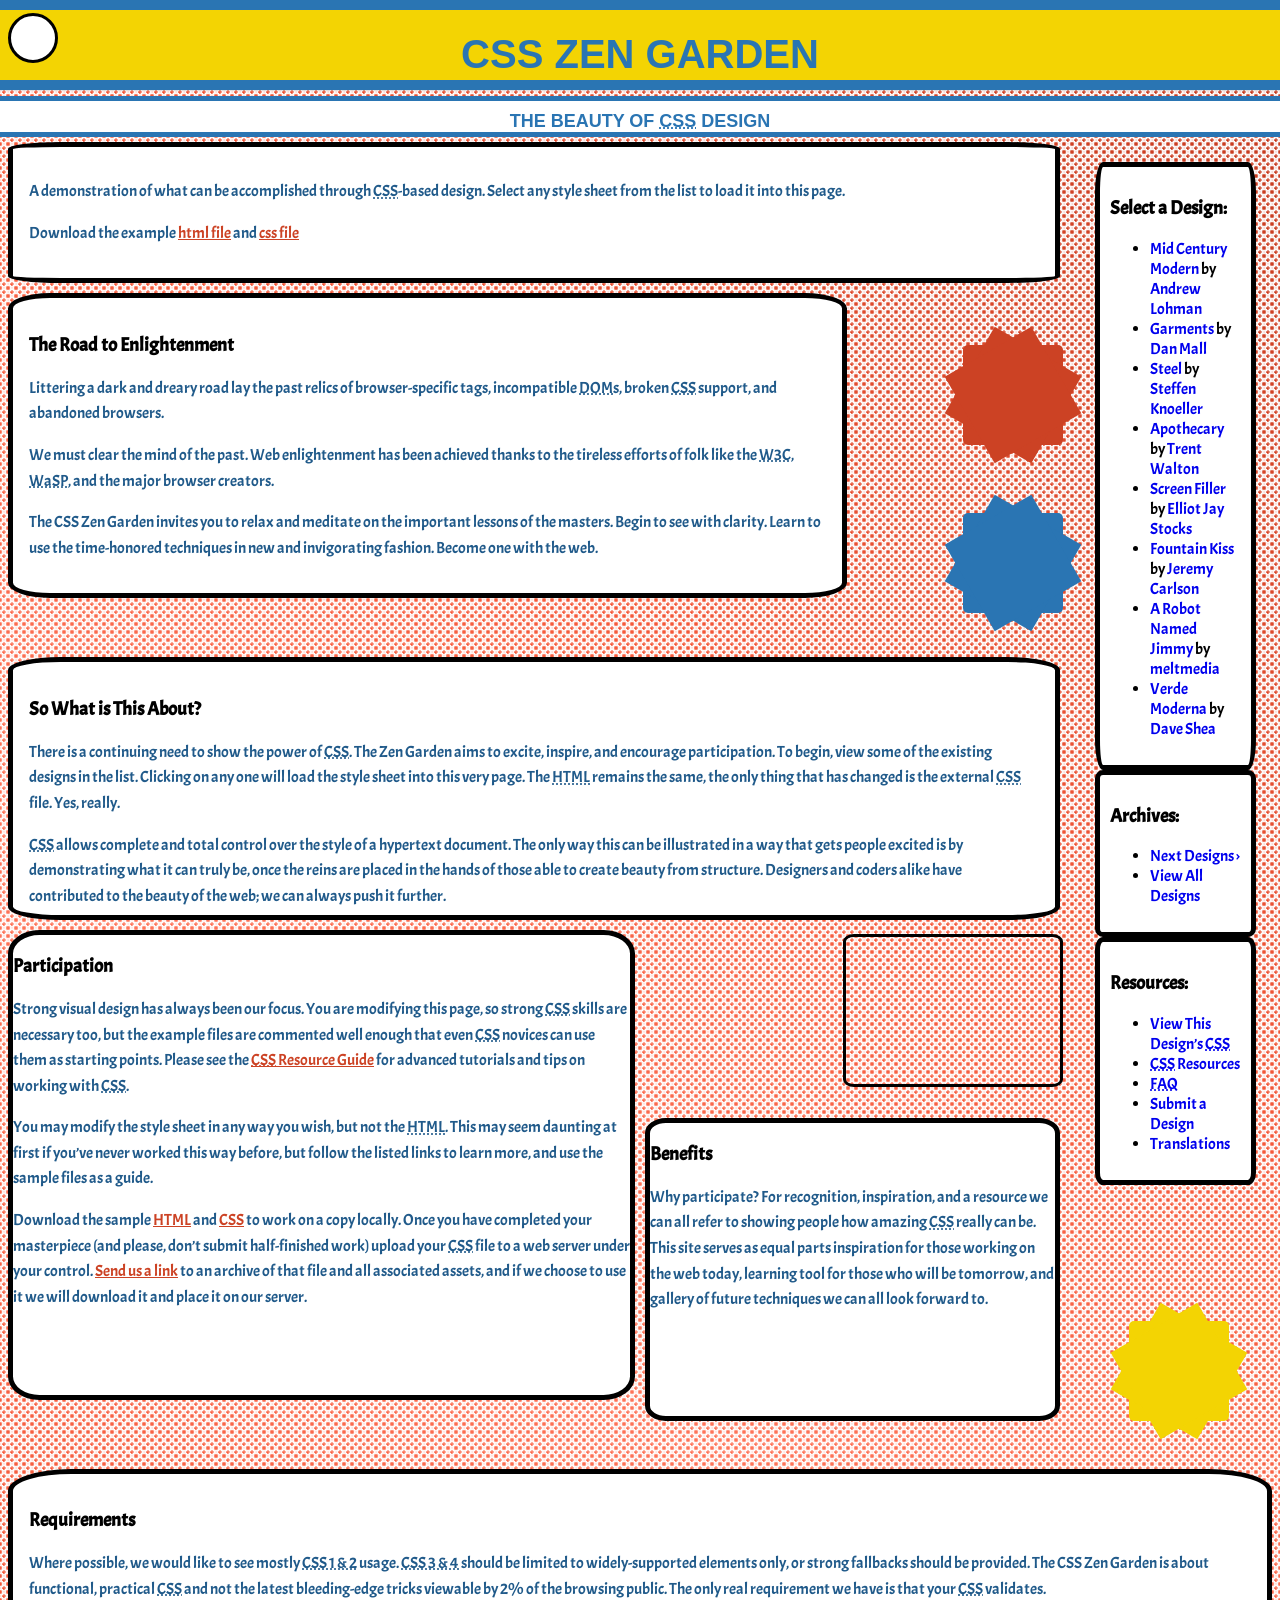
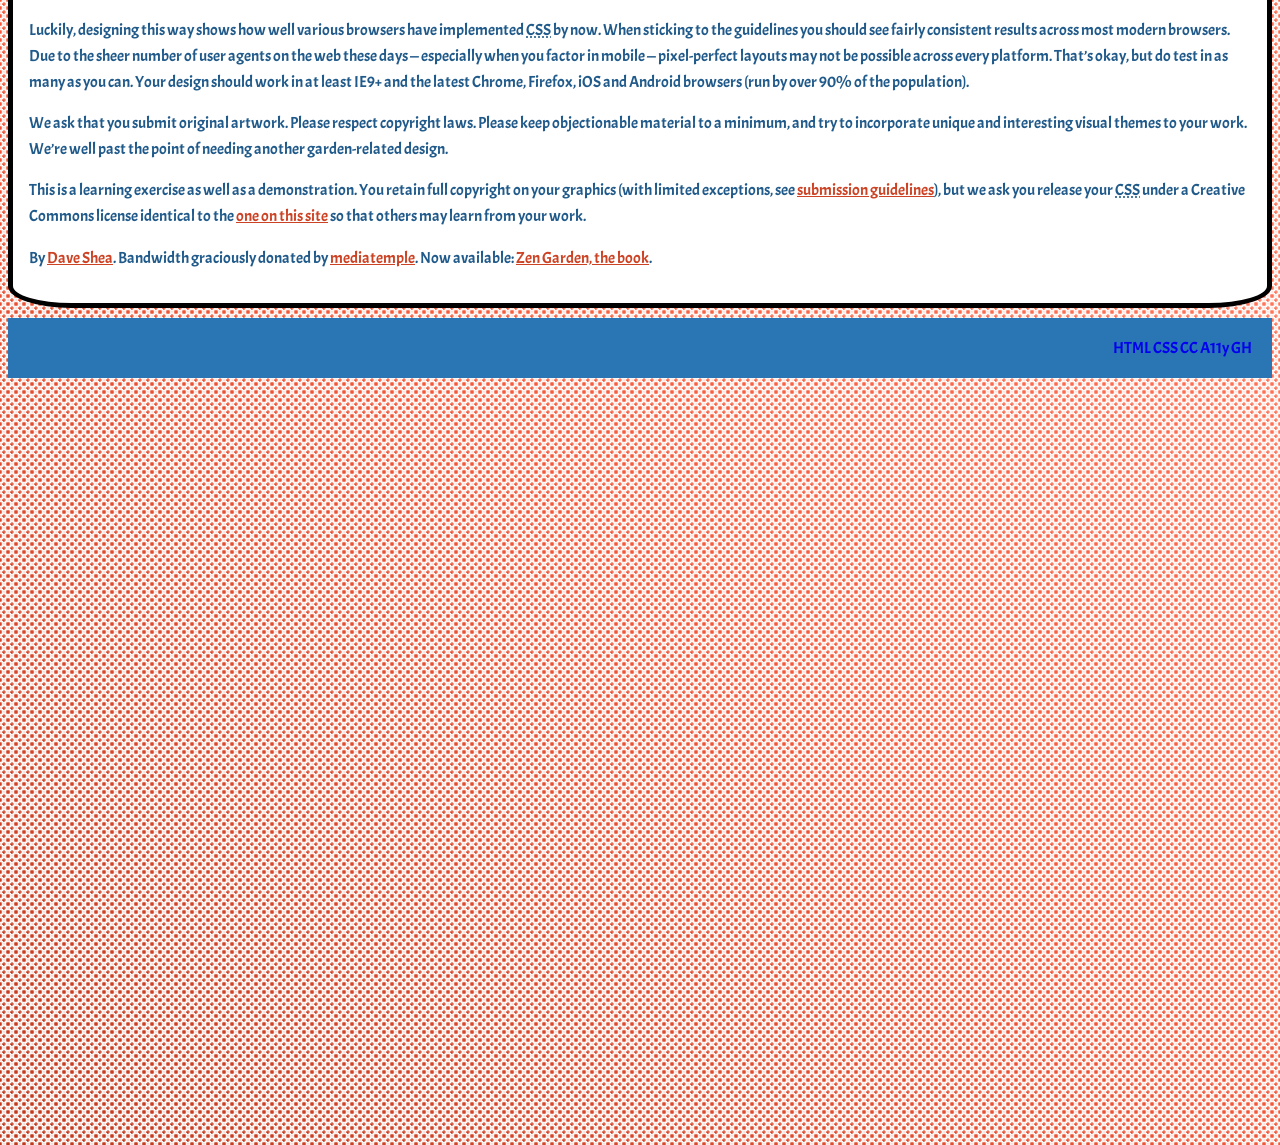
==== commit db8cd406: "Major Improvements to the Zen Garden" ====
--- a/src/zen_index.html
+++ b/src/zen_index.html
@@ -384,21 +384,20 @@
             </div>
     </div>
     </aside>
-    </div>
-
     <!--
 
-	These superfluous divs/spans were originally provided as catch-alls to add extra imagery.
-	These days we have full ::before and ::after support, favour using those instead.
-	These only remain for historical design compatibility. They might go away one day.
-		
--->
+    These superfluous divs/spans were originally provided as catch-alls to add extra imagery.
+    These days we have full ::before and ::after support, favour using those instead.
+    These only remain for historical design compatibility. They might go away one day.
+      
+    -->
     <div class="extra1" role="presentation"></div>
     <div class="extra2" role="presentation"></div>
     <div class="extra3" role="presentation"></div>
     <div class="extra4" role="presentation"></div>
     <div class="extra5" role="presentation"></div>
     <div class="extra6" role="presentation"></div>
+    </div>
 </body>
 
 </html>
--- a/src/scss/styles.css
+++ b/src/scss/styles.css
@@ -14,7 +14,7 @@
   margin: 0 auto;
 }
 
-@media (max-width: 35em) {
+@media (max-width: 40em) {
   .page-wrapper {
     padding: 0.5em;
     display: grid;
@@ -37,11 +37,11 @@
     grid-column-end: 4;
     grid-row-start: 1;
     grid-row-end: 2;
-    background-color: #313131;
   }
 
   .summary {
-    grid-column: 1/2;
+    grid-column-start: 1;
+    grid-column-end: 3;
     grid-row-start: 2;
     grid-row-end: 3;
   }
@@ -82,6 +82,7 @@
     grid-column-end: 3;
     grid-row-start: 4;
     grid-row-end: 6;
+    padding: 3rem;
   }
 
   .requirements {
@@ -90,7 +91,8 @@
     grid-row-start: 8;
     grid-row-end: 12;
     margin-top: 10px;
-    margin-bottom: -10px;
+    margin-top: 10px;
+    margin-bottom: 30rem;
   }
 
   footer {
@@ -98,6 +100,7 @@
     grid-column-end: 4;
     grid-row-start: 14;
     grid-row-end: 15;
+    margin-bottom: 25rem;
   }
 
   .sidebar {
@@ -105,10 +108,48 @@
     grid-column-end: 4;
     grid-row-start: 20;
     grid-row-end: 23;
-    margin-top: 100px;
-  }
-}
-@media (min-width: 35em) {
+    margin-top: -50px;
+  }
+
+  .extra1 {
+    grid-column-start: 1;
+    grid-column-end: 2;
+    grid-row-start: 1;
+    grid-row-end: 2;
+    z-index: 100;
+  }
+
+  .extra2 {
+    grid-column-start: 1;
+    grid-column-end: 2;
+    grid-row-start: 5;
+    grid-row-end: 6;
+    margin-left: 7rem;
+  }
+
+  .extra3 {
+    grid-column-start: 2;
+    grid-column-end: 3;
+    grid-row-start: 5;
+    grid-row-end: 6;
+    margin-left: 7rem;
+  }
+
+  .extra4 {
+    display: none;
+  }
+
+  .extra5 {
+    grid-column-start: 1;
+    grid-column-end: 2;
+    grid-row-start: 9;
+    grid-row-end: 12;
+    margin-top: -4.5rem;
+    margin-bottom: 1.5rem;
+    z-index: 100;
+  }
+}
+@media (min-width: 40em) {
   .page-wrapper {
     padding: 0.5em;
     display: grid;
@@ -131,19 +172,19 @@
     grid-column-end: 4;
     grid-row-start: 1;
     grid-row-end: 2;
+  }
+
+  .summary {
+    grid-column: 1/3;
+    grid-row-start: 1;
+    grid-row-end: 2;
     padding: 1em;
-  }
-
-  .summary {
-    grid-column: 2/3;
-    grid-row-start: 3;
-    grid-row-end: 5;
-    padding: 1em;
+    margin-top: 5rem;
   }
 
   .preamble {
     grid-column-start: 1;
-    grid-column-end: 2;
+    grid-column-end: 3;
     grid-row: 2;
     grid-row-end: 5;
     padding: 1em;
@@ -155,7 +196,7 @@
     grid-template-rows: repeat(15, 11%);
     grid-column: 1/4;
     grid-row: 8/20;
-    gap: 0.5em;
+    gap: 1em;
   }
 
   .explaination {
@@ -164,7 +205,7 @@
     grid-row-start: 1;
     grid-row-end: 4;
     padding: 1em;
-    margin-top: -5rem;
+    margin-top: -1rem;
   }
 
   .participation {
@@ -172,7 +213,7 @@
     grid-column-end: 2;
     grid-row-start: 4;
     grid-row-end: 9;
-    padding: 1em;
+    padding-bottom: 46rem;
   }
 
   .benefits {
@@ -180,7 +221,7 @@
     grid-column-end: 3;
     grid-row-start: 4;
     grid-row-end: 8;
-    padding: 1em;
+    padding-bottom: 5rem;
   }
 
   .requirements {
@@ -207,6 +248,71 @@
     grid-row-start: 3;
     grid-row-end: 14;
     padding: 1em;
+    margin-top: -3rem;
+  }
+
+  .extra1 {
+    grid-column-start: 1;
+    grid-column-end: 2;
+    grid-row-start: 1;
+    grid-row-end: 2;
+    z-index: 100;
+  }
+
+  .extra2 {
+    grid-column-start: 3;
+    grid-column-end: 4;
+    grid-row-start: 15;
+    grid-row-end: 16;
+    margin-left: 4rem;
+  }
+
+  .extra3 {
+    grid-column-start: 3;
+    grid-column-end: 4;
+    grid-row-start: 16;
+    grid-row-end: 17;
+    margin-top: 5rem;
+    margin-left: 4rem;
+  }
+
+  .extra4 {
+    visibility: hidden;
+  }
+
+  .extra5 {
+    grid-column-start: 2;
+    grid-column-end: 4;
+    grid-row-start: 18;
+    grid-row-end: 21;
+  }
+}
+@media (min-width: 50em) {
+  .extra2 {
+    grid-column-start: 3;
+    grid-column-end: 4;
+    grid-row-start: 13;
+    grid-row-end: 14;
+    margin-left: 4rem;
+  }
+
+  .extra3 {
+    grid-column-start: 3;
+    grid-column-end: 4;
+    grid-row-start: 14;
+    grid-row-end: 15;
+    margin-top: 7rem;
+    margin-left: 4rem;
+  }
+
+  .extra4 {
+    grid-column-start: 3;
+    grid-column-end: 4;
+    grid-row-start: 16;
+    grid-row-end: 17;
+    margin-top: 5rem;
+    margin-left: 4rem;
+    visibility: visible;
   }
 }
 @media (min-width: 61em) {
@@ -228,18 +334,22 @@
     grid-column-end: 7;
     grid-row-start: 1;
     grid-row-end: 2;
+    padding-bottom: 5rem;
+  }
+  [role=banner] > h2 {
+    padding-top: 1rem;
   }
 
   .summary {
-    grid-column-start: 4;
+    grid-column-start: 1;
     grid-column-end: 6;
-    grid-row-start: 2;
-    grid-row-end: 3;
+    grid-row-start: 1;
+    grid-row-end: 2;
   }
 
   .preamble {
     grid-column-start: 1;
-    grid-column-end: 4;
+    grid-column-end: 5;
     grid-row: 2;
     grid-row-end: 4;
   }
@@ -256,8 +366,9 @@
   .explaination {
     grid-column-start: 1;
     grid-column-end: 6;
-    grid-row-start: 2;
+    grid-row-start: 1;
     grid-row-end: 6;
+    margin-top: 4rem;
   }
 
   .participation {
@@ -270,8 +381,8 @@
   .benefits {
     grid-column-start: 4;
     grid-column-end: 6;
-    grid-row-start: 8;
-    grid-row-end: 13;
+    grid-row-start: 9;
+    grid-row-end: 14;
   }
 
   .requirements {
@@ -294,6 +405,71 @@
     grid-row-start: 3;
     grid-row-end: 17;
   }
+
+  .extra2 {
+    grid-column-start: 5;
+    grid-column-end: 6;
+    grid-row-start: 5;
+    grid-row-end: 6;
+    margin-left: 12rem;
+  }
+
+  .extra3 {
+    grid-column-start: 5;
+    grid-column-end: 6;
+    grid-row-start: 7;
+    grid-row-end: 8;
+    margin-top: 0;
+    margin-left: 12rem;
+  }
+
+  .extra4 {
+    grid-column-start: 6;
+    grid-column-end: 7;
+    grid-row-start: 16;
+    grid-row-end: 17;
+    margin-left: 5rem;
+  }
+
+  .extra5 {
+    grid-column-start: 5;
+    grid-column-end: 6;
+    grid-row-start: 12;
+    grid-row-end: 14;
+  }
+}
+@media (min-width: 100em) {
+  .extra2 {
+    grid-column-start: 3;
+    grid-column-end: 4;
+    grid-row-start: 7;
+    grid-row-end: 8;
+    margin-left: 12rem;
+  }
+
+  .extra3 {
+    grid-column-start: 4;
+    grid-column-end: 5;
+    grid-row-start: 5;
+    grid-row-end: 6;
+    margin-top: 0;
+    margin-left: 12rem;
+  }
+
+  .extra4 {
+    grid-column-start: 5;
+    grid-column-end: 6;
+    grid-row-start: 3;
+    grid-row-end: 4;
+    margin-left: 12rem;
+  }
+
+  .extra5 {
+    grid-column-start: 4;
+    grid-column-end: 6;
+    grid-row-start: 12;
+    grid-row-end: 14;
+  }
 }
 h1,
 h2 {
@@ -302,10 +478,11 @@
 }
 
 h1 {
-  font-size: 2.4rem;
-  font-weight: 300;
+  font-size: 2.5rem;
+  font-weight: bold;
   line-height: 1.2;
   margin: 0 0 0.4em;
+  text-transform: uppercase;
 }
 @media only screen and (min-width: 768px) {
   h1 {
@@ -330,15 +507,10 @@
   }
 }
 
-section > h2::before {
-  /* number before each section title */
-  color: black;
-}
-
 p {
   font-size: 1.4rem;
   line-height: 1.4;
-  color: #7cb3e0;
+  color: #205a8a;
 }
 p a {
   color: #cc4224;
@@ -358,10 +530,11 @@
 }
 
 h1 {
-  font-size: 2.4rem;
-  font-weight: 300;
+  font-size: 2.5rem;
+  font-weight: bold;
   line-height: 1.2;
   margin: 0 0 0.4em;
+  text-transform: uppercase;
 }
 @media only screen and (min-width: 768px) {
   h1 {
@@ -386,15 +559,10 @@
   }
 }
 
-section > h2::before {
-  /* number before each section title */
-  color: black;
-}
-
 p {
   font-size: 1.4rem;
   line-height: 1.4;
-  color: #7cb3e0;
+  color: #205a8a;
 }
 p a {
   color: #cc4224;
@@ -461,7 +629,9 @@
 xBasic style
 
 -------------------------------- */
-*, *::after, *::before {
+*,
+*::after,
+*::before {
   -webkit-box-sizing: border-box;
   -moz-box-sizing: border-box;
   box-sizing: border-box;
@@ -489,7 +659,9 @@
   max-width: 100%;
 }
 
-input, textarea, select {
+input,
+textarea,
+select {
   font-family: "Acme", sans-serif;
   font-size: 1.6rem;
 }
@@ -795,36 +967,6 @@
   content: "";
   display: block;
 }
-section:nth-of-type(1) h2::before {
-  content: "1. ";
-}
-section:nth-of-type(2) h2::before {
-  content: "2. ";
-}
-section:nth-of-type(3) h2::before {
-  content: "3. ";
-}
-section:nth-of-type(4) h2::before {
-  content: "4. ";
-}
-section:nth-of-type(5) h2::before {
-  content: "5. ";
-}
-section:nth-of-type(6) h2::before {
-  content: "6. ";
-}
-section:nth-of-type(7) h2::before {
-  content: "7. ";
-}
-section:nth-of-type(8) h2::before {
-  content: "8. ";
-}
-section:nth-of-type(9) h2::before {
-  content: "9. ";
-}
-section:nth-of-type(10) h2::before {
-  content: "10. ";
-}
 @media only screen and (min-width: 768px) {
   section {
     margin: 3em 0 5em;
@@ -1086,7 +1228,28 @@
 -------------------------------- */
 body {
   /* this is the page background */
-  background-color: #ffffff;
+  background-image: radial-gradient(ellipse farthest-corner, transparent 0%, transparent 35%, #fff 30%, #fff 40%, transparent 90%), radial-gradient(ellipse farthest-corner at 0px 0px, transparent 0%, transparent 20%, #fff 15%, #fff 20%, transparent 50%), radial-gradient(ellipse farthest-corner at 8px 8px, transparent 0%, transparent 20%, #fff 15%, #fff 20%, transparent 50%), radial-gradient(ellipse farthest-corner at 0px 8px, transparent 0%, transparent 20%, #fff 15%, #fff 20%, transparent 40%), radial-gradient(ellipse farthest-corner at 8px 0px, transparent 0%, transparent 20%, #fff 15%, #fff 20%, transparent 50%), linear-gradient(40deg, #bd2d10 0, #f4502f 30%, #ff6e51 50%, #f4502f 70%, #bd2d10 100%);
+  background-size: 8px 8px, 8px 8px, 8px 8px, 8px 8px, 8px 8px, 100% 100%;
+}
+
+/* -------------------------------- 
+
+xHeader
+
+-------------------------------- */
+header {
+  background-color: #f3d403;
+  position: absolute;
+  border-top: solid 10px #2a75b3;
+  border-bottom: solid 10px #2a75b3;
+  text-align: center;
+  padding-top: 2rem;
+  padding-bottom: 3.5rem;
+}
+
+h2 {
+  border-top: solid 5px #2a75b3;
+  border-bottom: solid 5px #2a75b3;
 }
 
 /* --------------------------------
@@ -1175,14 +1338,165 @@
 xPage title 
 
 -------------------------------- */
-main > h1 {
-  color: #2a75b3;
-}
-@media only screen and (min-width: 1600px) {
-  main > h1 {
-    /* title goes into the header on big devices */
-    color: #ffffff;
-  }
+.intro {
+  margin: 0;
+}
+
+/* -------------------------------- 
+
+xBody
+
+-------------------------------- */
+div {
+  border: solid 5px black;
+  border-radius: 5%;
+}
+
+.main-supporting,
+.wrapper,
+.page-wrapper {
+  border: none;
+}
+
+h2,
+.summary,
+.preamble,
+.explaination,
+.participation,
+.benefits,
+.requirements,
+.design-selection,
+.design-archives,
+.zen-resources {
+  background-color: #ffffff;
+}
+
+.extra2,
+.extra3,
+.extra4,
+.extra6 {
+  border: none;
+}
+
+.design-selection,
+.design-archives,
+.zen-resources {
+  padding: 1rem;
+}
+
+.main-supporting {
+  margin-top: 2rem;
+}
+
+.extra1 {
+  width: 50px;
+  height: 50px;
+  border: solid 3px #000000;
+  border-radius: 50%;
+  margin-top: 5px;
+  background-color: #ffffff;
+}
+
+.extra2 {
+  background: #cc4224;
+  width: 100px;
+  height: 100px;
+  position: relative;
+  text-align: center;
+}
+.extra2:before, .extra2:after {
+  content: "";
+  position: absolute;
+  top: 0;
+  left: 0;
+  height: 100px;
+  width: 100px;
+  background: #cc4224;
+}
+.extra2:before {
+  transform: rotate(30deg);
+}
+.extra2:after {
+  transform: rotate(60deg);
+}
+.extra2:hover {
+  animation: pulse 500ms;
+}
+
+.extra3 {
+  background: #2a75b3;
+  width: 100px;
+  height: 100px;
+  position: relative;
+  text-align: center;
+}
+.extra3:before, .extra3:after {
+  content: "";
+  position: absolute;
+  top: 0;
+  left: 0;
+  height: 100px;
+  width: 100px;
+  background: #2a75b3;
+}
+.extra3:before {
+  transform: rotate(30deg);
+}
+.extra3:after {
+  transform: rotate(60deg);
+}
+.extra3:hover {
+  animation: pulse 500ms;
+}
+
+.extra4 {
+  background: #f3d403;
+  width: 100px;
+  height: 100px;
+  position: relative;
+  text-align: center;
+}
+.extra4:before, .extra4:after {
+  content: "";
+  position: absolute;
+  top: 0;
+  left: 0;
+  height: 100px;
+  width: 100px;
+  background: #f3d403;
+}
+.extra4:before {
+  transform: rotate(30deg);
+}
+.extra4:after {
+  transform: rotate(60deg);
+}
+.extra4:hover {
+  animation: pulse 500ms;
+}
+
+@keyframes pulse {
+  from {
+    transform: scale(1);
+  }
+  to {
+    transform: scale(2);
+  }
+}
+.extra5 {
+  border: solid 3px #000000;
+}
+
+/* -------------------------------- 
+
+xFooter
+
+-------------------------------- */
+footer {
+  width: 100%;
+  text-align: right;
+  background-color: #2a75b3;
+  padding: 2rem;
 }
 
 /*# sourceMappingURL=styles.css.map */
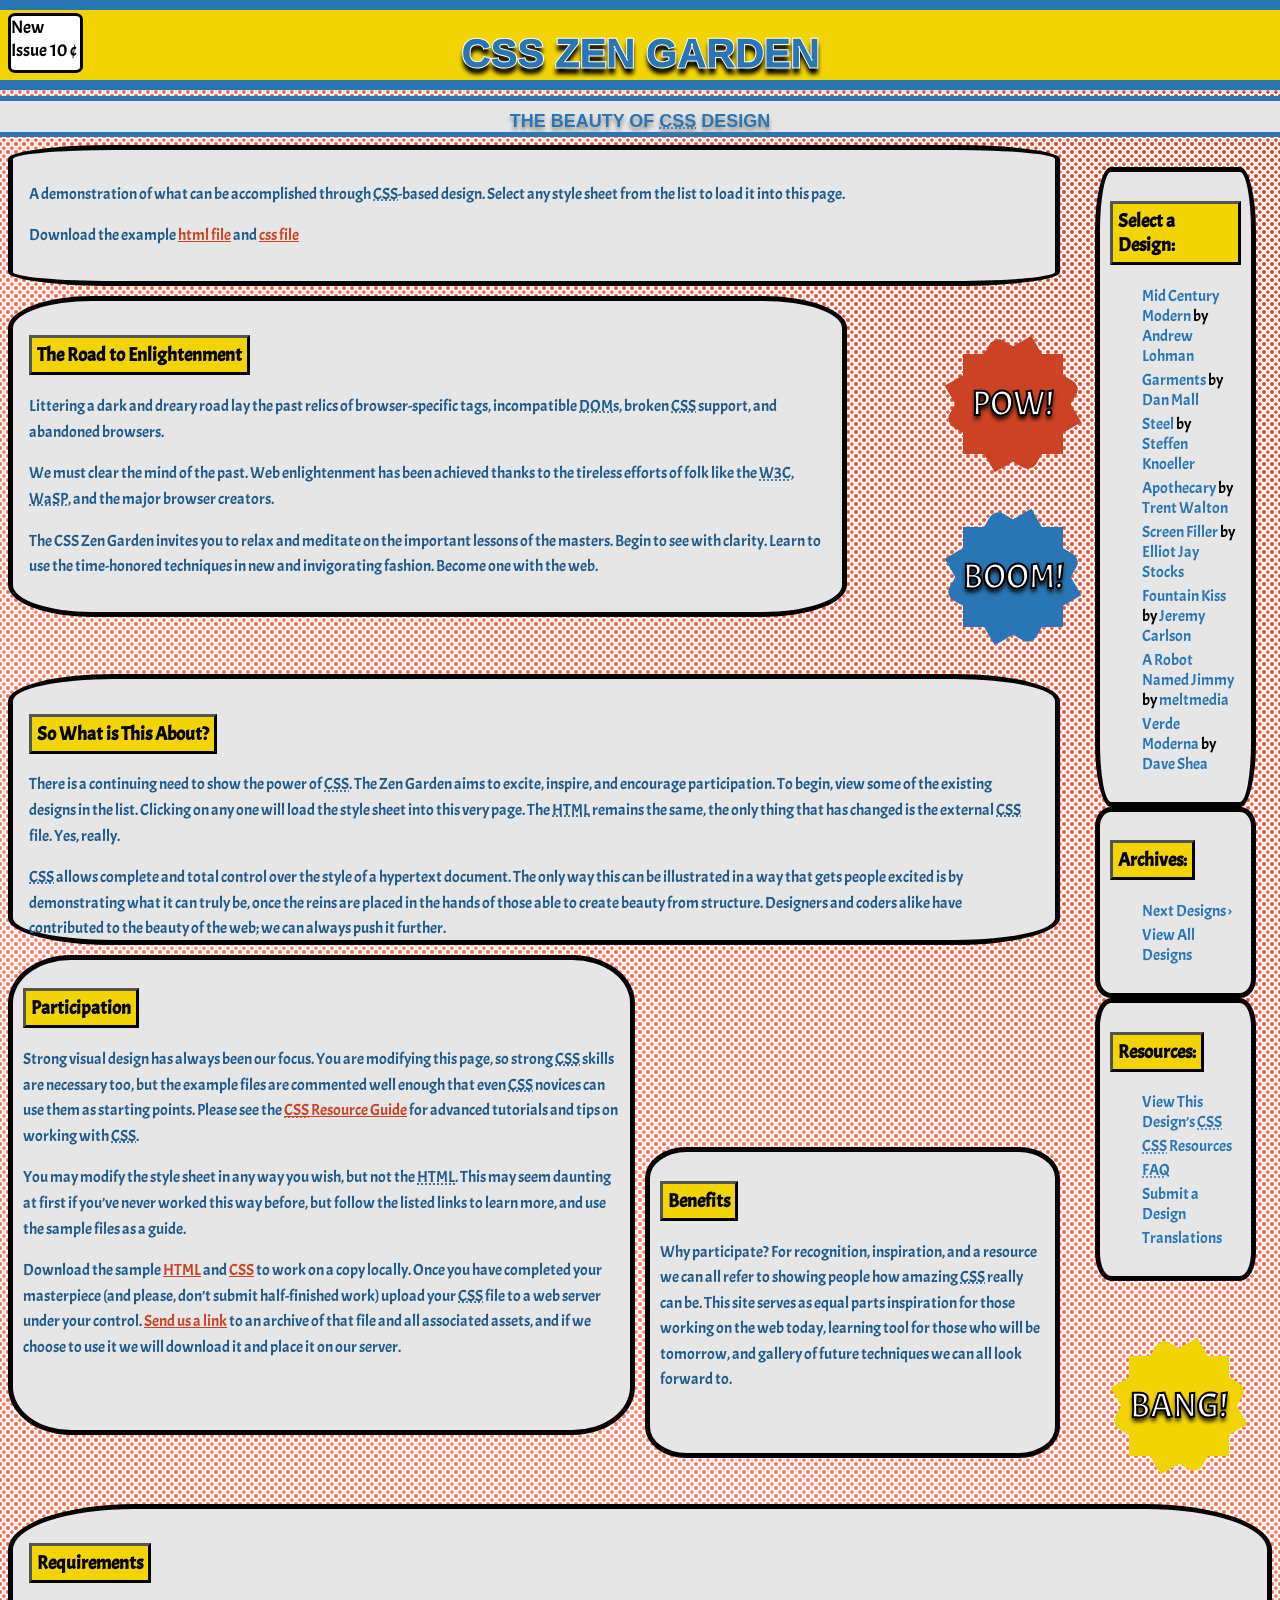
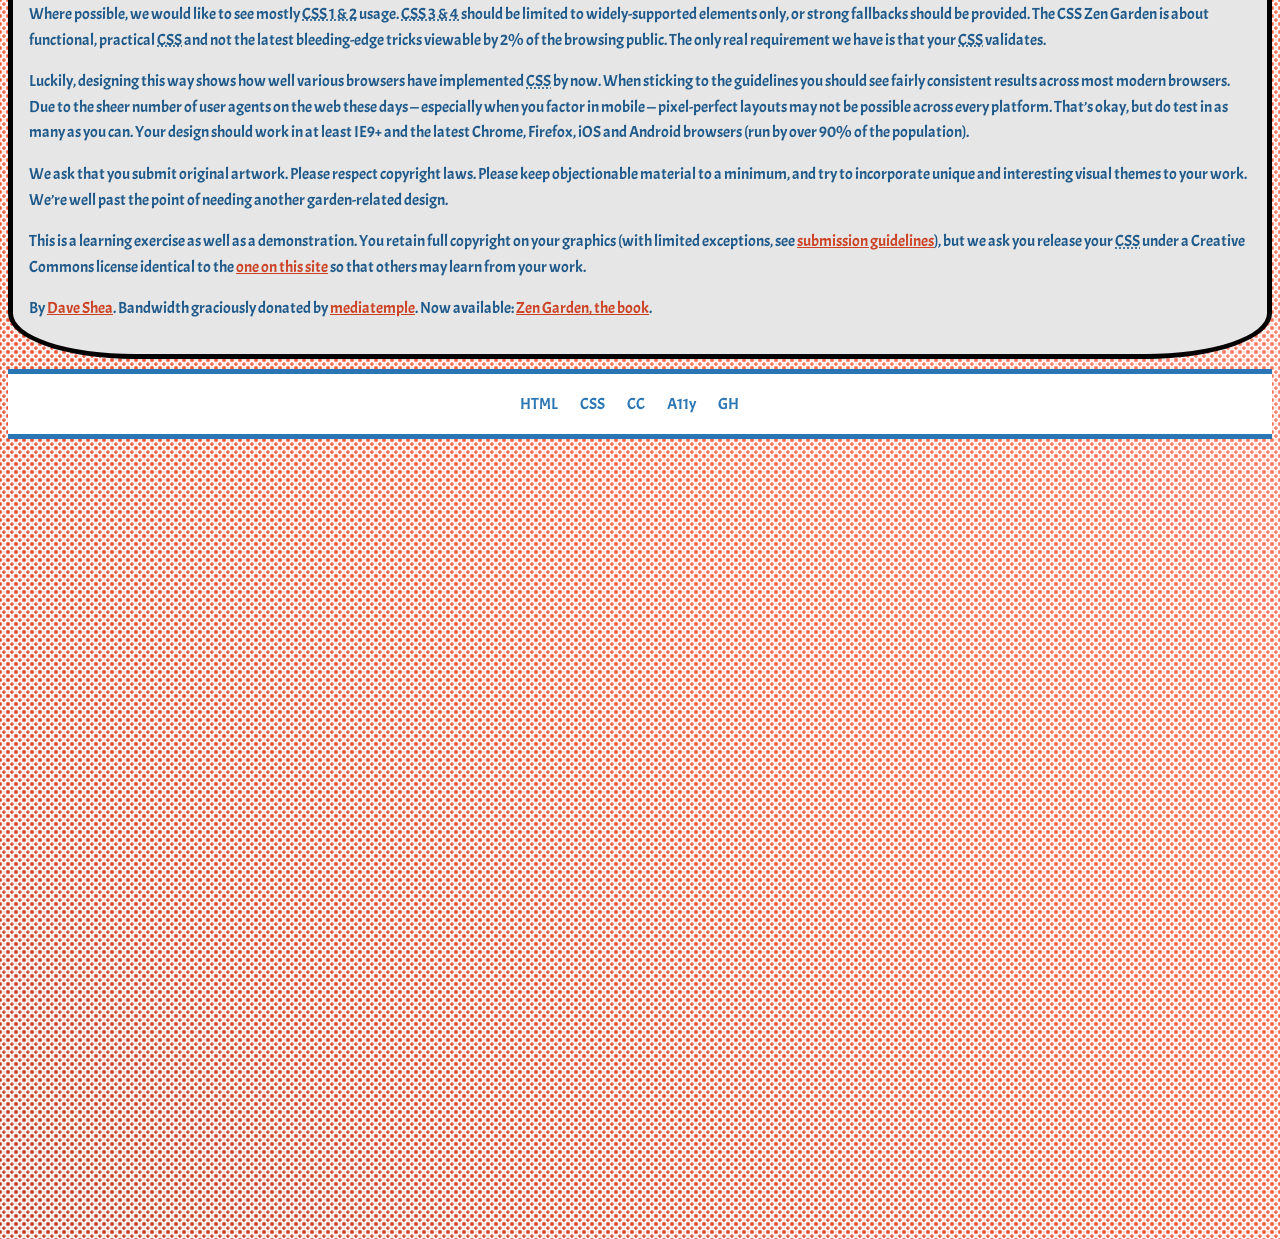
==== commit c04e3834: "fixes to page" ====
--- a/src/zen_index.html
+++ b/src/zen_index.html
@@ -287,7 +287,7 @@
         <div class="wrapper">
           <div class="design-selection" id="design-selection">
             <h3 class="select">Select a Design:</h3>
-            <nav role="navigation">
+            <nav aria-label="" role="navigation">
               <ul>
                 <li>
                   <a href="/221/" class="design-name">Mid Century Modern</a> by
@@ -335,7 +335,7 @@
 
           <div class="design-archives" id="design-archives">
             <h3 class="archives">Archives:</h3>
-            <nav role="navigation">
+            <nav aria-label="" role="navigation">
               <ul>
                 <li class="next">
                   <a href="/214/page1">
--- a/src/scss/styles.css
+++ b/src/scss/styles.css
@@ -1,3 +1,4 @@
+@charset "UTF-8";
 @import url("https://fonts.googleapis.com/css2?family=Roboto:wght@400;500&display=swap");
 @import url("https://fonts.googleapis.com/css2?family=IM+Fell+English+SC&family=Merriweather&display=swap");
 @import url("https://fonts.googleapis.com/css2?family=Acme&family=IM+Fell+English+SC&family=Merriweather&display=swap");
@@ -44,6 +45,7 @@
     grid-column-end: 3;
     grid-row-start: 2;
     grid-row-end: 3;
+    padding: 1rem;
   }
 
   .preamble {
@@ -51,6 +53,7 @@
     grid-column-end: 3;
     grid-row: 3;
     grid-row-end: 4;
+    padding: 1rem;
   }
 
   .main-supporting {
@@ -68,6 +71,7 @@
     grid-row-start: 2;
     grid-row-end: 4;
     margin-top: 40px;
+    padding: 2rem;
   }
 
   .participation {
@@ -75,6 +79,7 @@
     grid-column-end: 3;
     grid-row-start: 6;
     grid-row-end: 8;
+    padding: 2rem;
   }
 
   .benefits {
@@ -93,6 +98,7 @@
     margin-top: 10px;
     margin-top: 10px;
     margin-bottom: 30rem;
+    padding: 1rem;
   }
 
   footer {
@@ -124,7 +130,7 @@
     grid-column-end: 2;
     grid-row-start: 5;
     grid-row-end: 6;
-    margin-left: 7rem;
+    margin-left: 3.5rem;
   }
 
   .extra3 {
@@ -132,7 +138,7 @@
     grid-column-end: 3;
     grid-row-start: 5;
     grid-row-end: 6;
-    margin-left: 7rem;
+    margin-left: 3.5rem;
   }
 
   .extra4 {
@@ -144,7 +150,7 @@
     grid-column-end: 2;
     grid-row-start: 9;
     grid-row-end: 12;
-    margin-top: -4.5rem;
+    margin-top: 10rem;
     margin-bottom: 1.5rem;
     z-index: 100;
   }
@@ -213,6 +219,7 @@
     grid-column-end: 2;
     grid-row-start: 4;
     grid-row-end: 9;
+    padding: 1rem;
     padding-bottom: 46rem;
   }
 
@@ -221,6 +228,7 @@
     grid-column-end: 3;
     grid-row-start: 4;
     grid-row-end: 8;
+    padding: 1rem;
     padding-bottom: 5rem;
   }
 
@@ -285,6 +293,7 @@
     grid-column-end: 4;
     grid-row-start: 18;
     grid-row-end: 21;
+    margin-top: 2rem;
   }
 }
 @media (min-width: 50em) {
@@ -436,6 +445,7 @@
     grid-column-end: 6;
     grid-row-start: 12;
     grid-row-end: 14;
+    margin-top: -2rem;
   }
 }
 @media (min-width: 100em) {
@@ -444,6 +454,7 @@
     grid-column-end: 4;
     grid-row-start: 7;
     grid-row-end: 8;
+    margin-top: -8rem;
     margin-left: 12rem;
   }
 
@@ -452,7 +463,7 @@
     grid-column-end: 5;
     grid-row-start: 5;
     grid-row-end: 6;
-    margin-top: 0;
+    margin-top: -2rem;
     margin-left: 12rem;
   }
 
@@ -465,7 +476,7 @@
   }
 
   .extra5 {
-    grid-column-start: 4;
+    grid-column-start: 5;
     grid-column-end: 6;
     grid-row-start: 12;
     grid-row-end: 14;
@@ -1246,10 +1257,16 @@
   padding-top: 2rem;
   padding-bottom: 3.5rem;
 }
+header > h1 {
+  font-weight: 1000;
+  -webkit-text-stroke: 1px #ffffff;
+  text-shadow: 0px 6px 4px #000000;
+}
 
 h2 {
   border-top: solid 5px #2a75b3;
   border-bottom: solid 5px #2a75b3;
+  text-shadow: 0px 4px 4px gray;
 }
 
 /* --------------------------------
@@ -1349,7 +1366,7 @@
 -------------------------------- */
 div {
   border: solid 5px black;
-  border-radius: 5%;
+  border-radius: 10%;
 }
 
 .main-supporting,
@@ -1368,12 +1385,20 @@
 .design-selection,
 .design-archives,
 .zen-resources {
-  background-color: #ffffff;
+  background-color: #e6e6e6;
+}
+
+h3 {
+  background-color: #f3d403;
+  border: 3px outset #000000;
+  width: fit-content;
+  padding: 0.5rem;
 }
 
 .extra2,
 .extra3,
 .extra4,
+.extra5,
 .extra6 {
   border: none;
 }
@@ -1392,9 +1417,12 @@
   width: 50px;
   height: 50px;
   border: solid 3px #000000;
-  border-radius: 50%;
   margin-top: 5px;
   background-color: #ffffff;
+}
+.extra1::before {
+  content: "New Issue " " 10 ¢";
+  font-size: 1.1rem;
 }
 
 .extra2 {
@@ -1403,9 +1431,15 @@
   height: 100px;
   position: relative;
   text-align: center;
+  z-index: 100;
 }
 .extra2:before, .extra2:after {
-  content: "";
+  content: "POW!";
+  line-height: 100px;
+  font-size: 3.5rem;
+  color: #ffffff;
+  -webkit-text-stroke: 2px #000000;
+  text-shadow: 0px 4px 4px #000000;
   position: absolute;
   top: 0;
   left: 0;
@@ -1420,7 +1454,8 @@
   transform: rotate(60deg);
 }
 .extra2:hover {
-  animation: pulse 500ms;
+  animation: excite 100ms ease-out;
+  animation-fill-mode: forwards;
 }
 
 .extra3 {
@@ -1429,9 +1464,15 @@
   height: 100px;
   position: relative;
   text-align: center;
+  z-index: 100;
 }
 .extra3:before, .extra3:after {
-  content: "";
+  content: "BOOM!";
+  line-height: 100px;
+  font-size: 3.5rem;
+  color: #ffffff;
+  -webkit-text-stroke: 2px #000000;
+  text-shadow: 0px 4px 4px #000000;
   position: absolute;
   top: 0;
   left: 0;
@@ -1446,7 +1487,8 @@
   transform: rotate(60deg);
 }
 .extra3:hover {
-  animation: pulse 500ms;
+  animation: excite 100ms ease-out;
+  animation-fill-mode: forwards;
 }
 
 .extra4 {
@@ -1455,9 +1497,15 @@
   height: 100px;
   position: relative;
   text-align: center;
+  z-index: 100;
 }
 .extra4:before, .extra4:after {
-  content: "";
+  content: "BANG!";
+  line-height: 100px;
+  font-size: 3.5rem;
+  color: #ffffff;
+  -webkit-text-stroke: 2px #000000;
+  text-shadow: 0px 4px 4px #000000;
   position: absolute;
   top: 0;
   left: 0;
@@ -1472,10 +1520,30 @@
   transform: rotate(60deg);
 }
 .extra4:hover {
-  animation: pulse 500ms;
-}
-
-@keyframes pulse {
+  animation: excite 100ms ease-out;
+  animation-fill-mode: forwards;
+}
+
+.extra5 {
+  background-image: url(https://upload.wikimedia.org/wikipedia/commons/b/b9/Captain_America%27s_shield.svg);
+  width: 200px;
+  height: 200px;
+  position: relative;
+  text-align: center;
+  z-index: 100;
+  animation: flip 2s infinite linear;
+}
+.extra5:hover {
+  animation: spin 0.5s infinite;
+}
+
+.extra2,
+.extra3,
+.extra4 {
+  transform: rotate(-60deg);
+}
+
+@keyframes excite {
   from {
     transform: scale(1);
   }
@@ -1483,8 +1551,92 @@
     transform: scale(2);
   }
 }
-.extra5 {
-  border: solid 3px #000000;
+@keyframes flip {
+  0% {
+    transform: scale(1, 1);
+  }
+  50% {
+    transform: scale(-1, 1);
+  }
+  51% {
+    transform: scale(0, 0);
+  }
+  100% {
+    transform: scale(1, 1);
+  }
+}
+@keyframes spin {
+  from {
+    transform: rotate(0deg);
+  }
+  to {
+    transform: rotate(360deg);
+  }
+}
+/* -------------------------------- 
+
+xSidebar
+
+-------------------------------- */
+ul {
+  list-style: none;
+}
+ul > li {
+  padding: 0.2rem;
+  margin-left: -1rem;
+}
+ul > li:hover {
+  width: fit-content;
+  border-radius: 10%;
+  animation: hulk-out 0.5s ease-out;
+  animation-fill-mode: forwards;
+}
+
+@keyframes hulk-out {
+  0% {
+    transform: translate(1px, 1px) rotate(0deg);
+  }
+  10% {
+    transform: translate(-1px, 2px) rotate(-1deg);
+  }
+  20% {
+    transform: translate(-3px, 0px) rotate(1deg);
+  }
+  30% {
+    transform: translate(3px, 2px) rotate(0deg);
+  }
+  40% {
+    transform: translate(1px, -1px) rotate(1deg);
+  }
+  50% {
+    transform: translate(-1px, 2px) rotate(-1deg);
+  }
+  60% {
+    transform: translate(-3px, 1px) rotate(0deg);
+  }
+  70% {
+    transform: translate(3px, 1px) rotate(-1deg) scale(1.5);
+  }
+  80% {
+    transform: translate(-1px, -1px) rotate(1deg) scale(1.5);
+  }
+  90% {
+    transform: translate(1px, 2px) rotate(0deg) scale(1.5);
+    background-color: #6fce72;
+  }
+  100% {
+    transform: translate(1px, -2px) rotate(-1deg) scale(1.5);
+    background-color: #6fce72;
+  }
+}
+a {
+  color: #2a75b3;
+}
+a:active {
+  color: #cc4224;
+}
+a:visited {
+  color: #cc4224;
 }
 
 /* -------------------------------- 
@@ -1495,8 +1647,59 @@
 footer {
   width: 100%;
   text-align: right;
-  background-color: #2a75b3;
+  background-color: #ffffff;
+  border-top: solid 5px #2a75b3;
+  border-bottom: solid 5px #2a75b3;
   padding: 2rem;
+  text-align: center;
+}
+footer a:link,
+footer a:visited {
+  margin-right: 20px;
+}
+
+@media (min-width: 35em) {
+  .extra1 {
+    width: 75px;
+    height: 60px;
+  }
+  .extra1::before {
+    font-size: 1.8rem;
+  }
+}
+@media (min-width: 100em) {
+  .extra2 {
+    width: 200px;
+    height: 200px;
+  }
+  .extra2:before, .extra2:after {
+    height: 200px;
+    width: 200px;
+    font-size: 5rem;
+    line-height: 200px;
+  }
+
+  .extra3 {
+    width: 200px;
+    height: 200px;
+  }
+  .extra3:before, .extra3:after {
+    height: 200px;
+    width: 200px;
+    font-size: 5rem;
+    line-height: 200px;
+  }
+
+  .extra4 {
+    width: 200px;
+    height: 200px;
+  }
+  .extra4:before, .extra4:after {
+    height: 200px;
+    width: 200px;
+    font-size: 5rem;
+    line-height: 200px;
+  }
 }
 
 /*# sourceMappingURL=styles.css.map */
